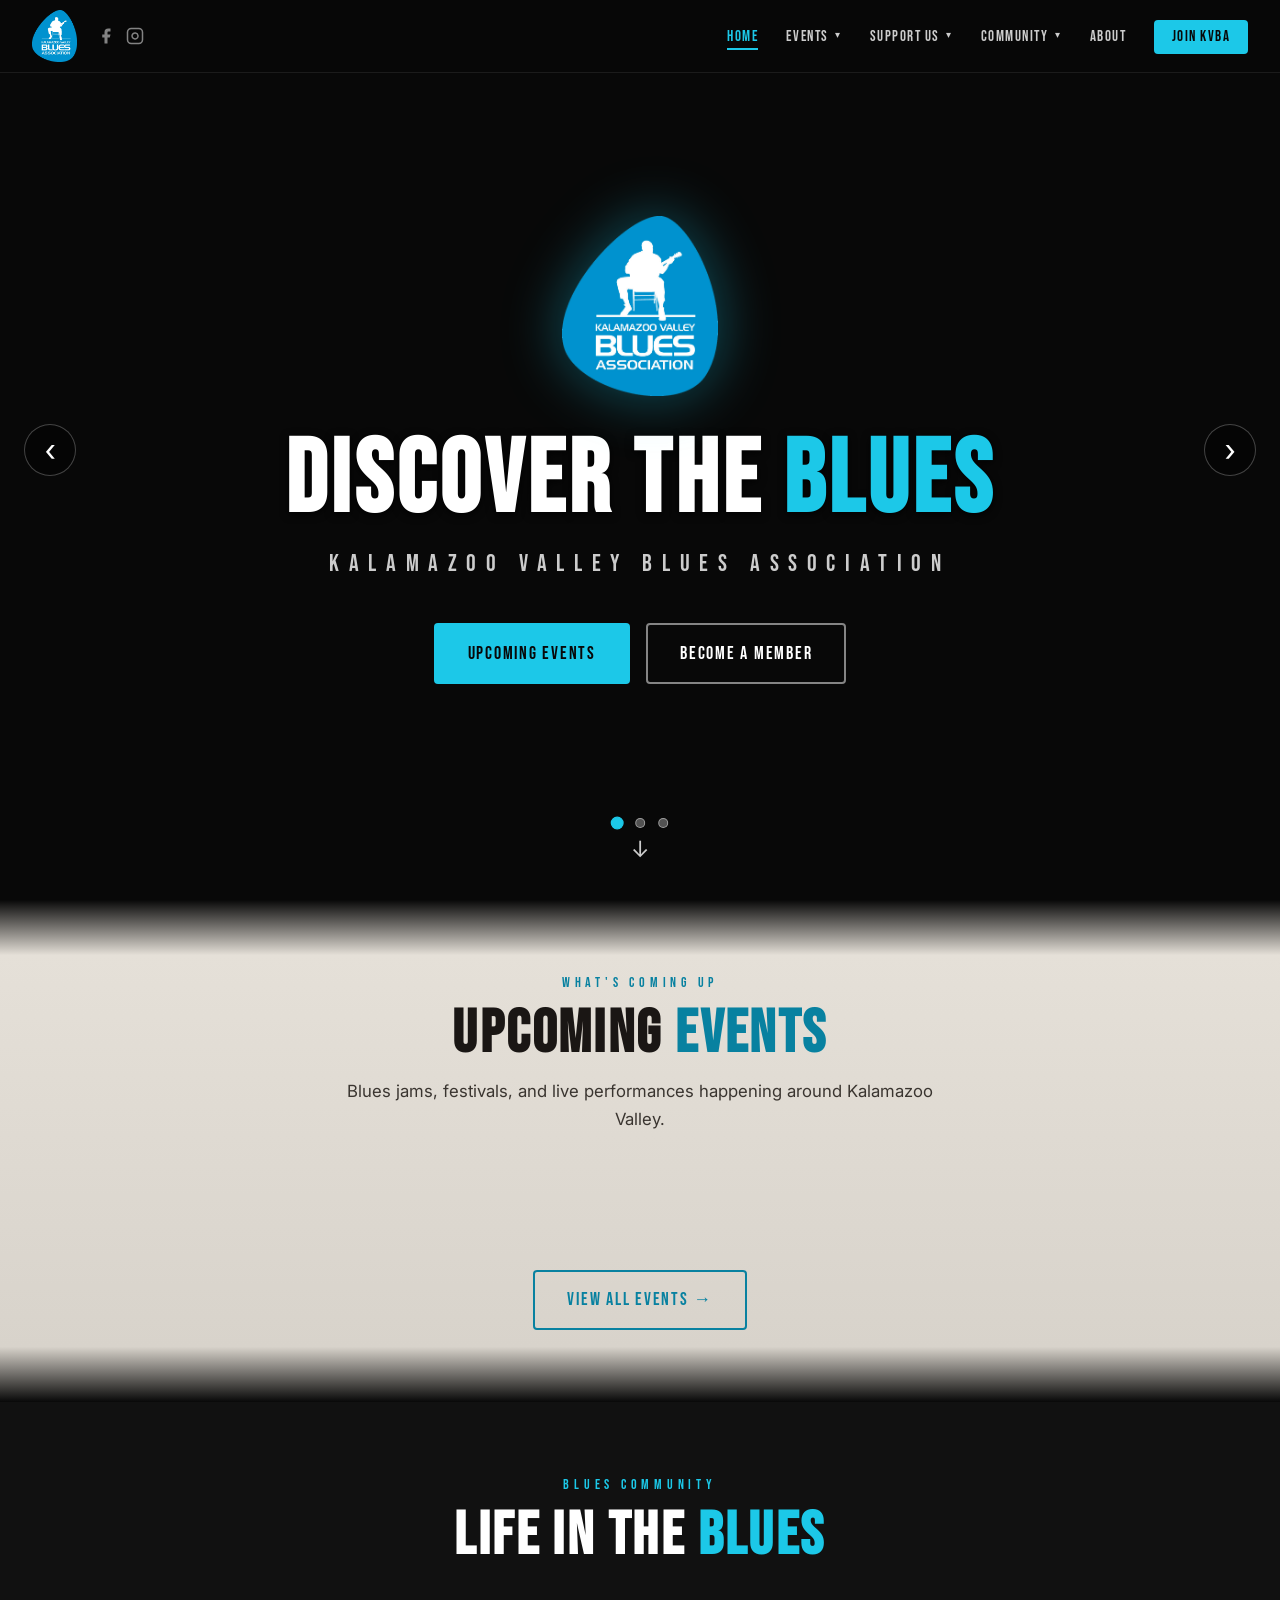
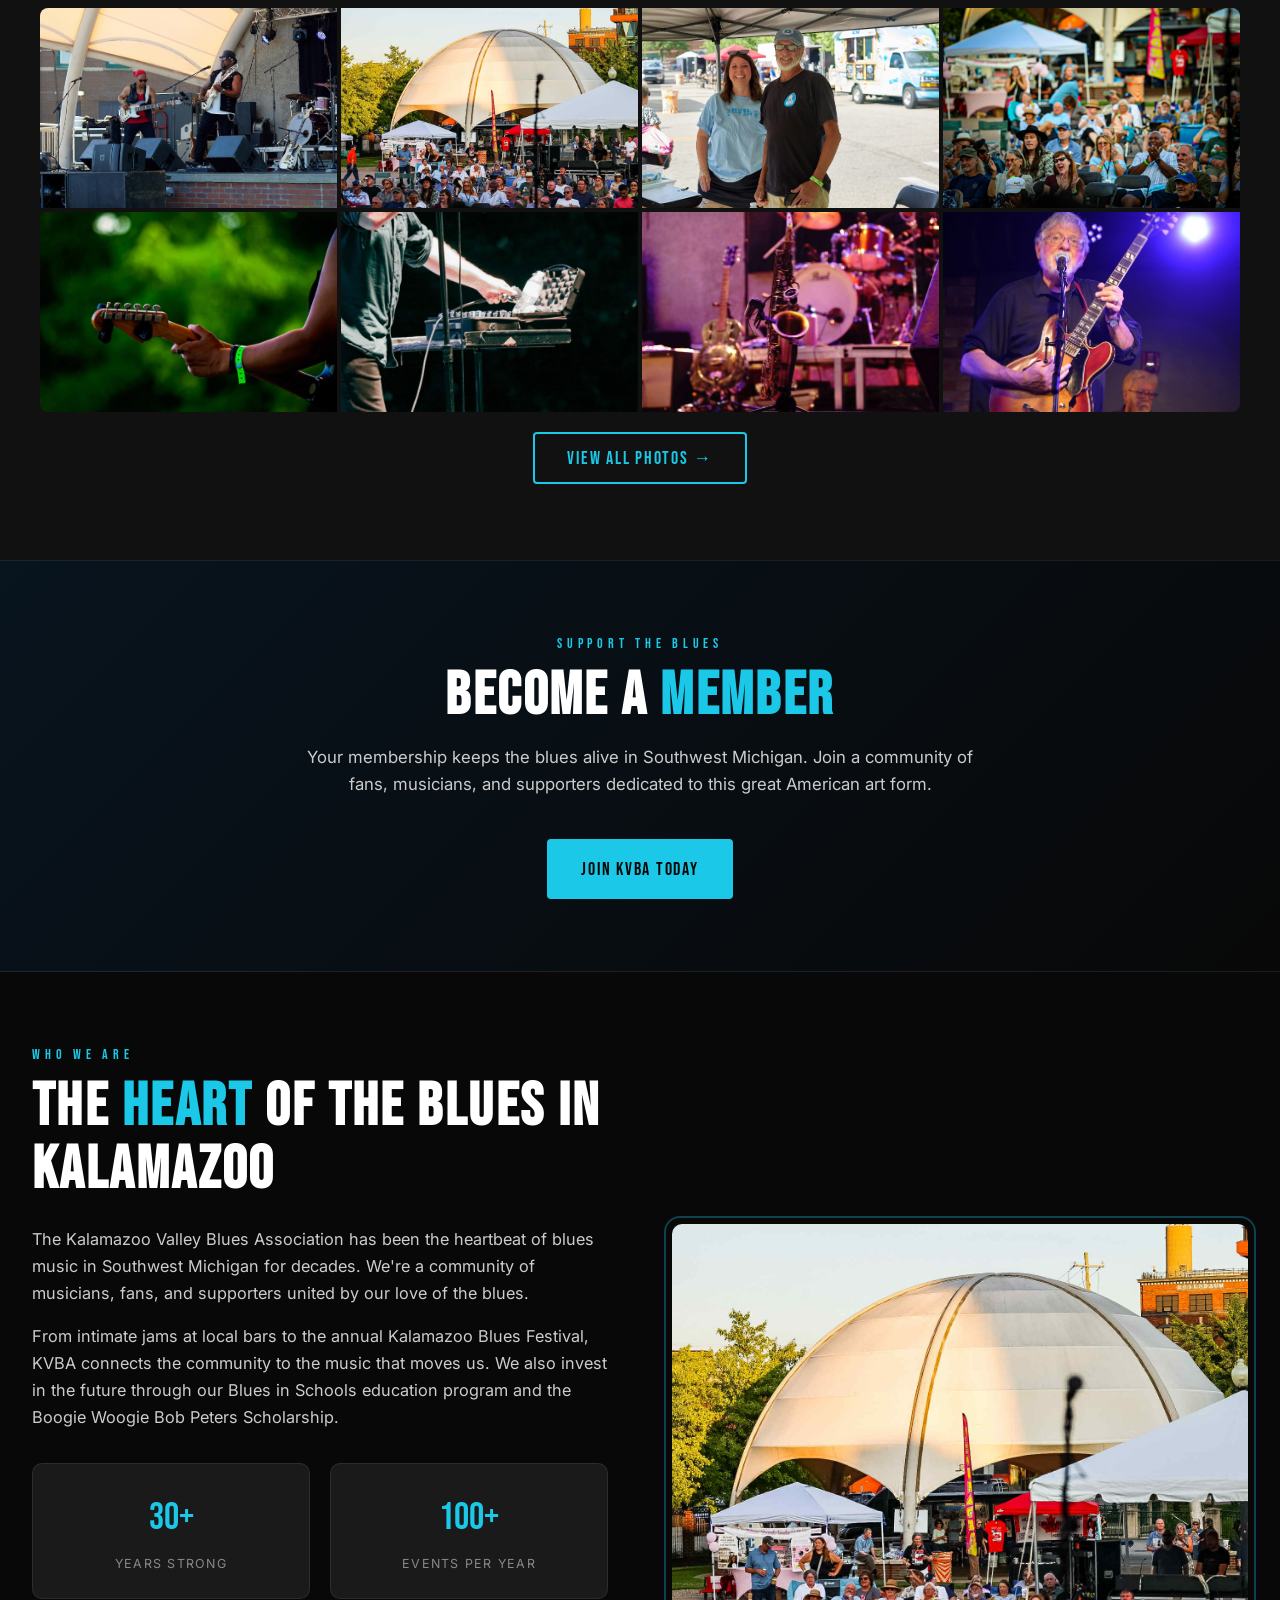
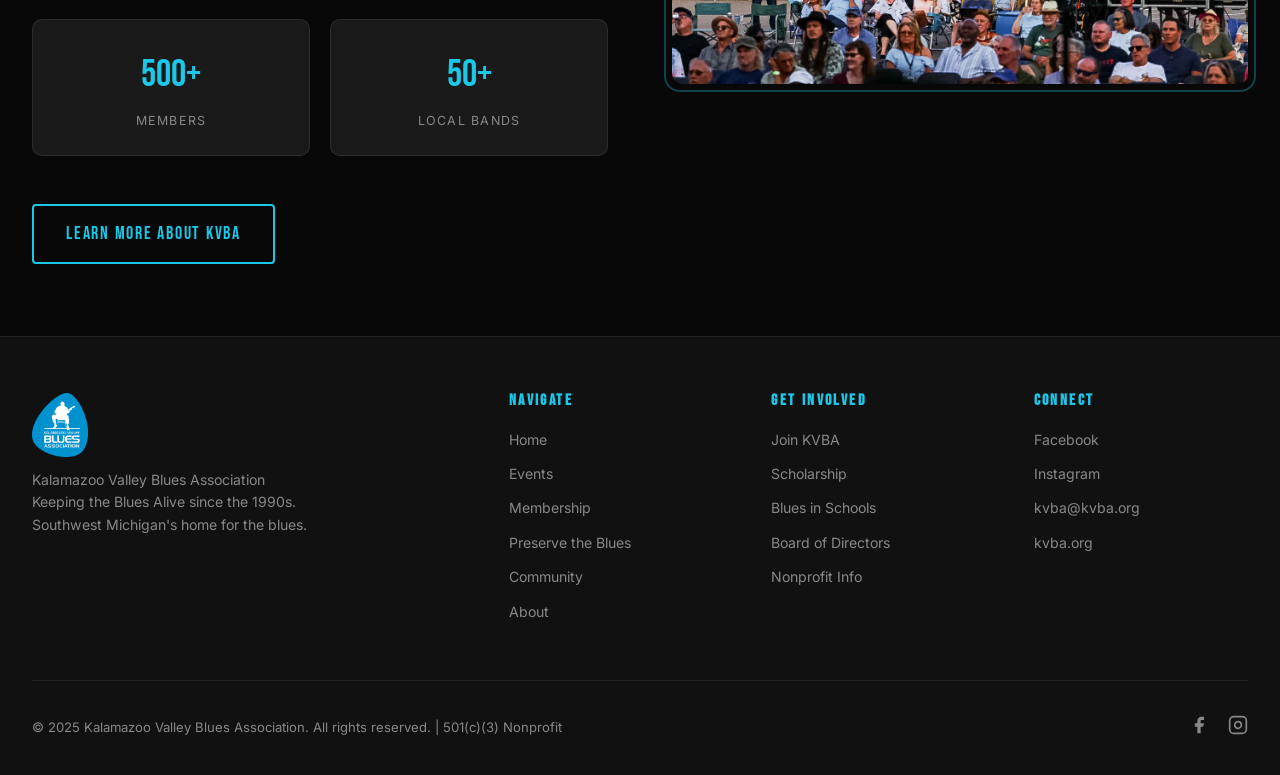
==== index.html @ 48eef1a9 "schoalarship style update" ====
<!DOCTYPE html>
<html lang="en">
<head>
  <meta charset="UTF-8" />
  <meta name="viewport" content="width=device-width, initial-scale=1.0" />
  <title>Kalamazoo Valley Blues Association | Discover the Blues!</title>
  <meta name="description" content="The Kalamazoo Valley Blues Association promotes, preserves, and celebrates blues music in Southwest Michigan. Join us for live events, festivals, and more." />
  <link rel="preconnect" href="https://fonts.googleapis.com" />
  <link rel="preconnect" href="https://fonts.gstatic.com" crossorigin />
  <link href="https://fonts.googleapis.com/css2?family=Bebas+Neue&family=Inter:wght@300;400;500;600;700&display=swap" rel="stylesheet" />
  <link rel="stylesheet" href="assets/css/style.css" />
  <style>
    /* Reveal animation */
    .reveal { opacity: 0; transform: translateY(20px); transition: opacity 0.6s ease, transform 0.6s ease; }
    .reveal.visible { opacity: 1; transform: translateY(0); }

    /* ── Hero slideshow ── */
    .hero-slide {
      position: absolute; inset: 0;
      display: flex; align-items: center; justify-content: center;
      opacity: 0; transition: opacity 1.2s ease; z-index: 0;
      background-size: cover; background-position: center;
    }
    .hero-slide.active { opacity: 1; z-index: 1; }

    /* Slide 1 video fills its slide */
    .hero-slide #heroVideo {
      position: absolute; inset: 0; width: 100%; height: 100%;
      object-fit: cover; object-position: center; z-index: 0; filter: brightness(0.55);
    }

    /* Per-slide overlay (re-declare so it sits above bg images) */
    .hero-slide .hero-overlay {
      position: absolute; inset: 0; z-index: 1;
      background: linear-gradient(to bottom,
        rgba(8,8,8,0.05) 0%, rgba(8,8,8,0.25) 40%, rgba(8,8,8,0.78) 100%);
    }

    /* Small eyebrow label used on slides 2 & 3 */
    .hero-slide-label {
      display: block; font-family: 'Bebas Neue', sans-serif;
      font-size: 0.85rem; letter-spacing: 0.35em;
      color: #1cc8e8; text-transform: uppercase; margin-bottom: 0.75rem;
    }

    /* Dot indicators */
    .hero-dots {
      position: absolute; bottom: 4.5rem; left: 50%; transform: translateX(-50%);
      z-index: 10; display: flex; gap: 0.8rem; align-items: center;
    }
    .hero-dot {
      width: 10px; height: 10px; border-radius: 50%; padding: 0; cursor: pointer;
      background: rgba(255,255,255,0.3); border: 1px solid rgba(255,255,255,0.45);
      transition: background 0.3s ease, transform 0.3s ease;
    }
    .hero-dot.active {
      background: #1cc8e8; border-color: #1cc8e8; transform: scale(1.3);
    }

    /* Hero prev/next arrows */
    .hero-nav {
      position: absolute; top: 50%; transform: translateY(-50%);
      z-index: 10; background: rgba(0,0,0,0.28); border: 1px solid rgba(255,255,255,0.25);
      color: #fff; font-size: 2rem; line-height: 1;
      width: 52px; height: 52px; border-radius: 50%;
      display: flex; align-items: center; justify-content: center;
      cursor: pointer; transition: background 0.25s, border-color 0.25s, transform 0.25s;
      backdrop-filter: blur(4px);
    }
    .hero-nav:hover {
      background: rgba(8,145,178,0.45); border-color: #1cc8e8;
      transform: translateY(-50%) scale(1.08);
    }
    .hero-prev { left: 1.5rem; }
    .hero-next { right: 1.5rem; }
  </style>
</head>
<body>

<!-- ─── NAVBAR ─────────────────────────────────────────────── -->
<nav id="navbar">
  <div class="nav-left">
  <div class="nav-logo">
    <a href="index.html">
      <img src="assets/images/logo-color.png" alt="Kalamazoo Valley Blues Association" class="nav-logo-img" />
    </a>
  </div>
  <div class="nav-social">
    <a href="https://facebook.com/Kzooblues" target="_blank" rel="noopener" aria-label="Facebook">
      <svg width="18" height="18" fill="currentColor" viewBox="0 0 24 24"><path d="M18 2h-3a5 5 0 0 0-5 5v3H7v4h3v8h4v-8h3l1-4h-4V7a1 1 0 0 1 1-1h3z"/></svg>
    </a>
    <a href="https://instagram.com/kzooblues/" target="_blank" rel="noopener" aria-label="Instagram">
      <svg width="18" height="18" fill="none" stroke="currentColor" stroke-width="2" viewBox="0 0 24 24"><rect x="2" y="2" width="20" height="20" rx="5" ry="5"/><path d="M16 11.37A4 4 0 1 1 12.63 8 4 4 0 0 1 16 11.37z"/><line x1="17.5" y1="6.5" x2="17.51" y2="6.5"/></svg>
    </a>
  </div>
</div>
    <ul class="nav-links">
    <li><a href="index.html">Home</a></li>
    <li class="has-dropdown">
      <a href="events.html">Events <span class="nav-arrow">&#9662;</span></a>
      <ul class="dropdown">
        <li><a href="events.html">Upcoming Events</a></li>
        <li><a href="bluesfest.html">Blues Fest 2026</a></li>
        <li><a href="golf.html">Golf Outing</a></li>
      </ul>
    </li>
    <li class="has-dropdown">
      <a href="#">Support Us <span class="nav-arrow">&#9662;</span></a>
      <ul class="dropdown">
        <li><a href="membership.html">Membership</a></li>
        <li><a href="sponsorship.html">Sponsorship</a></li>
      </ul>
    </li>
    <li class="has-dropdown">
      <a href="#">Community <span class="nav-arrow">&#9662;</span></a>
      <ul class="dropdown">
        <li><a href="bands.html">Community Bands</a></li>
        <li><a href="preserve.html">Preserve the Blues</a></li>
        <li><a href="scholarship.html">Scholarship</a></li>
      </ul>
    </li>
    <li><a href="about.html">About</a></li>
    <li><a href="membership.html" class="nav-cta">Join KVBA</a></li>
  </ul>
  <button class="nav-toggle" id="navToggle" aria-label="Toggle menu">☰</button>
</nav>

<!-- ─── HERO ─────────────────────────────────────────────── -->
<section id="hero">

  <!-- ── Slide 1: Main brand ── -->
  <div class="hero-slide active">
    <video autoplay muted loop playsinline id="heroVideo">
      <source src="assets/video/hero.mp4" type="video/mp4" />
    </video>
    <div class="hero-overlay"></div>
    <div class="hero-content">
      <img src="assets/images/logo-color.png" alt="Kalamazoo Valley Blues Association" class="hero-pick-logo" />
      <h1>DISCOVER THE <span class="blue">BLUES</span></h1>
      <p class="hero-subtitle">KALAMAZOO VALLEY BLUES ASSOCIATION</p>
      <div class="hero-ctas">
        <a href="events.html" class="btn btn-primary">Upcoming Events</a>
        <a href="membership.html" class="btn btn-outline">Become a Member</a>
      </div>
    </div>
  </div>

  <!-- ── Slide 2: Golf Outing ── -->
  <div class="hero-slide" style="background-image:url('Images/487296823_1085717473597712_3491643075084441612_n.jpg');">
    <div class="hero-overlay"></div>
    <div class="hero-content">
      <span class="hero-slide-label">Annual Charity Event &nbsp;·&nbsp; June 5, 2026</span>
      <h1>BIRDIES, BOGEYS <span class="blue">&amp; BLUES</span></h1>
      <p class="hero-subtitle">HERITAGE GLEN GOLF CLUB &nbsp;·&nbsp; PAW PAW, MI</p>
      <div class="hero-ctas">
        <a href="golf.html#registration" class="btn btn-primary">Register Now</a>
        <a href="golf.html" class="btn btn-outline">Event Details</a>
      </div>
    </div>
  </div>

  <!-- ── Slide 3: Member Bands ── -->
  <div class="hero-slide" style="background-image:url('assets/images/622866035_1333232205512903_3604724497939376705_n.jpg'); background-position: center top;">
    <div class="hero-overlay"></div>
    <div class="hero-content">
      <span class="hero-slide-label">Southwest Michigan Blues Community</span>
      <h1>THE LOCAL <span class="blue">BLUES</span> SCENE</h1>
      <p class="hero-subtitle">MEET THE KVBA MEMBER BANDS</p>
      <div class="hero-ctas">
        <a href="bands.html" class="btn btn-primary">See Member Bands</a>
        <a href="membership.html" class="btn btn-outline">Join as a Band</a>
      </div>
    </div>
  </div>

  <!-- ── Prev / Next arrows ── -->
  <button class="hero-nav hero-prev" id="heroPrev" aria-label="Previous slide">&#8249;</button>
  <button class="hero-nav hero-next" id="heroNext" aria-label="Next slide">&#8250;</button>

  <!-- ── Dot indicators ── -->
  <div class="hero-dots">
    <button class="hero-dot active" aria-label="Slide 1"></button>
    <button class="hero-dot" aria-label="Slide 2"></button>
    <button class="hero-dot" aria-label="Slide 3"></button>
  </div>

  <div class="hero-scroll" title="Scroll down">↓</div>
</section>

<!-- ─── UPCOMING EVENTS PREVIEW ─────────────────────────────────────────────── -->
<section id="events-preview" class="section-light">
  <div class="container">
    <div class="section-header reveal">
      <span class="section-label">What's Coming Up</span>
      <h2>Upcoming <span class="blue">Events</span></h2>
      <p>Blues jams, festivals, and live performances happening around Kalamazoo Valley.</p>
    </div>
    <!-- Featured events (featured=yes in sheet) -->
    <div class="events-grid reveal" id="homeFeatureGrid"></div>
    <!-- Next 4 upcoming regular events -->
    <div class="events-grid reveal" id="homeUpcomingGrid"></div>
    <div class="events-cta reveal">
      <a href="events.html" class="btn btn-blue-outline">View All Events &rarr;</a>
    </div>
  </div>
</section>

<!-- ─── PHOTO GALLERY ─────────────────────────────────────────────── -->
<section id="gallery">
  <div class="container">
    <div class="section-header reveal">
      <span class="section-label">Blues Community</span>
      <h2>Life in the <span class="blue">Blues</span></h2>
    </div>
  </div>
  <div class="gallery-grid">
    <div class="gallery-item">
      <img src="assets/images/622866035_1333232205512903_3604724497939376705_n.jpg" alt="Live blues performance" loading="lazy" />
      <div class="gallery-overlay"></div>
    </div>
    <div class="gallery-item">
      <img src="assets/images/Messenger_creation_CA2ED29F-C7D2-44B9-A4A9-341E85EB263A.jpeg" alt="Blues festival crowd" loading="lazy" />
      <div class="gallery-overlay"></div>
    </div>
    <div class="gallery-item">
      <img src="assets/images/558158569_1234571758712282_2923290320600374103_n.jpg" alt="KVBA volunteers" loading="lazy" />
      <div class="gallery-overlay"></div>
    </div>
    <div class="gallery-item">
      <img src="assets/images/Messenger_creation_6397FDA3-764A-424F-9161-4D61D6BF4950.jpeg" alt="Blues musician" loading="lazy" />
      <div class="gallery-overlay"></div>
    </div>
    <div class="gallery-item">
      <img src="assets/images/518357501_1176131844556274_4112542686960312458_n.jpg" alt="Blues performance" loading="lazy" />
      <div class="gallery-overlay"></div>
    </div>
    <div class="gallery-item">
      <img src="assets/images/519391449_1176131861222939_837188154339662566_n.jpg" alt="Blues event" loading="lazy" />
      <div class="gallery-overlay"></div>
    </div>
    <div class="gallery-item">
      <img src="assets/images/521945544_1176131881222937_8166789073428146277_n.jpg" alt="Blues community" loading="lazy" />
      <div class="gallery-overlay"></div>
    </div>
    <div class="gallery-item">
      <img src="assets/images/540386653_1210858391083619_7931976593139981460_n.jpg" alt="Blues show" loading="lazy" />
      <div class="gallery-overlay"></div>
    </div>
    <div class="gallery-item">
      <img src="assets/images/558804230_1241107868058671_965261973735089613_n.jpg" alt="Blues musician on stage" loading="lazy" />
      <div class="gallery-overlay"></div>
    </div>
    <div class="gallery-item">
      <img src="assets/images/Messenger_creation_3E051B6E-1FED-45DF-B938-CCC9328BC4F0.jpeg" alt="Blues performance" loading="lazy" />
      <div class="gallery-overlay"></div>
    </div>
    <div class="gallery-item">
      <img src="assets/images/Messenger_creation_4C94798D-7E67-408C-A347-3D10B8976B68.jpeg" alt="Blues artist" loading="lazy" />
      <div class="gallery-overlay"></div>
    </div>
    <div class="gallery-item">
      <img src="assets/images/Messenger_creation_5CD87675-F2B4-4029-9389-1ED178D87CBF.jpeg" alt="Live blues" loading="lazy" />
      <div class="gallery-overlay"></div>
    </div>
  </div>
  <div class="gallery-view-all">
    <button class="btn btn-blue-outline" onclick="openLightbox(0)">View all photos &rarr;</button>
  </div>
  <!-- Lightbox with filmstrip -->
  <div id="lightbox">
    <button class="lb-close" title="Close">✕</button>
    <div class="lb-counter" id="lbCounter"></div>
    <button class="lb-nav lb-prev" title="Previous">&#8249;</button>
    <img id="lightboxImg" src="" alt="Gallery image" />
    <button class="lb-nav lb-next" title="Next">&#8250;</button>
    <div class="lb-filmstrip" id="lbFilmstrip"></div>
  </div>
</section>

<!-- ─── MEMBERSHIP CTA ─────────────────────────────────────────────── -->
<section id="membership-cta">
  <div class="container">
    <div class="membership-cta-inner reveal">
      <span class="section-label">Support the Blues</span>
      <h2>Become a <span class="blue">Member</span></h2>
      <p>Your membership keeps the blues alive in Southwest Michigan. Join a community of fans, musicians, and supporters dedicated to this great American art form.</p>
      <a href="membership.html" class="btn btn-primary">Join KVBA Today</a>
    </div>
  </div>
</section>

<!-- ─── ABOUT TEASER ─────────────────────────────────────────────── -->
<section id="about-teaser">
  <div class="container">
    <div class="about-grid">
      <div class="about-text reveal">
        <span class="section-label">Who We Are</span>
        <h2>The <span class="blue">Heart</span> of the Blues in Kalamazoo</h2>
        <p>The Kalamazoo Valley Blues Association has been the heartbeat of blues music in Southwest Michigan for decades. We're a community of musicians, fans, and supporters united by our love of the blues.</p>
        <p>From intimate jams at local bars to the annual Kalamazoo Blues Festival, KVBA connects the community to the music that moves us. We also invest in the future through our Blues in Schools education program and the Boogie Woogie Bob Peters Scholarship.</p>
        <div class="about-stats">
          <div class="stat"><span class="stat-number">30+</span><span class="stat-label">Years Strong</span></div>
          <div class="stat"><span class="stat-number">100+</span><span class="stat-label">Events per Year</span></div>
          <div class="stat"><span class="stat-number">500+</span><span class="stat-label">Members</span></div>
          <div class="stat"><span class="stat-number">50+</span><span class="stat-label">Local Bands</span></div>
        </div>
        <a href="about.html" class="btn btn-blue-outline mt-3">Learn More About KVBA</a>
      </div>
      <div class="about-img-wrap reveal">
        <img src="assets/images/Messenger_creation_CA2ED29F-C7D2-44B9-A4A9-341E85EB263A.jpeg" alt="Blues festival at Bronson Park" />
      </div>
    </div>
  </div>
</section>

<!-- ─── FOOTER ─────────────────────────────────────────────── -->
<footer>
  <div class="container">
    <div class="footer-grid">
      <div class="footer-brand">
        <img src="assets/images/logo-color.png" alt="KVBA Logo" class="footer-logo-img" />
        <p>Kalamazoo Valley Blues Association<br>Keeping the Blues Alive since the 1990s.<br>Southwest Michigan's home for the blues.</p>
      </div>
      <div class="footer-col">
        <h4>Navigate</h4>
        <ul>
          <li><a href="index.html">Home</a></li>
          <li><a href="events.html">Events</a></li>
          <li><a href="membership.html">Membership</a></li>
          <li><a href="preserve.html">Preserve the Blues</a></li>
          <li><a href="bands.html">Community</a></li>
          <li><a href="about.html">About</a></li>
        </ul>
      </div>
      <div class="footer-col">
        <h4>Get Involved</h4>
        <ul>
          <li><a href="membership.html">Join KVBA</a></li>
          <li><a href="preserve.html#scholarship">Scholarship</a></li>
          <li><a href="preserve.html#schools">Blues in Schools</a></li>
          <li><a href="about.html#board">Board of Directors</a></li>
          <li><a href="about.html#nonprofit">Nonprofit Info</a></li>
        </ul>
      </div>
      <div class="footer-col">
        <h4>Connect</h4>
        <ul>
          <li><a href="https://facebook.com/Kzooblues" target="_blank" rel="noopener">Facebook</a></li>
          <li><a href="https://instagram.com/kzooblues/" target="_blank" rel="noopener">Instagram</a></li>
          <li><a href="mailto:kvba@kvba.org">kvba@kvba.org</a></li>
          <li><a href="https://kvba.org" target="_blank" rel="noopener">kvba.org</a></li>
        </ul>
      </div>
    </div>
    <div class="footer-bottom">
      <p>&copy; 2025 Kalamazoo Valley Blues Association. All rights reserved. | 501(c)(3) Nonprofit</p>
      <div class="social-links">
        <a href="https://facebook.com/Kzooblues" target="_blank" rel="noopener" aria-label="Facebook">
          <svg width="20" height="20" fill="currentColor" viewBox="0 0 24 24"><path d="M18 2h-3a5 5 0 0 0-5 5v3H7v4h3v8h4v-8h3l1-4h-4V7a1 1 0 0 1 1-1h3z"/></svg>
        </a>
        <a href="https://instagram.com/kzooblues/" target="_blank" rel="noopener" aria-label="Instagram">
          <svg width="20" height="20" fill="none" stroke="currentColor" stroke-width="2" viewBox="0 0 24 24"><rect x="2" y="2" width="20" height="20" rx="5" ry="5"/><path d="M16 11.37A4 4 0 1 1 12.63 8 4 4 0 0 1 16 11.37z"/><line x1="17.5" y1="6.5" x2="17.51" y2="6.5"/></svg>
        </a>
      </div>
    </div>
  </div>
</footer>

<!-- ─── POSTER MODAL (generic — used by featured event cards) ─────────────────── -->
<div id="posterModal" style="
  display:none; position:fixed; inset:0; z-index:9999;
  background:rgba(0,0,0,0.92); align-items:center; justify-content:center;
  padding:1.5rem;">
  <button id="posterClose" aria-label="Close poster" style="
    position:absolute; top:1.25rem; right:1.5rem;
    background:none; border:none; color:#fff; font-size:2rem;
    cursor:pointer; line-height:1; z-index:1;">✕</button>
  <img id="posterImg" src="" alt="Event poster"
       style="max-width:90vw; max-height:90vh; object-fit:contain; border-radius:8px;
              box-shadow:0 8px 60px rgba(0,0,0,0.7);" />
</div>

<script src="assets/js/main.js"></script>
<script>
// ── Poster modal ──────────────────────────────────────────────────────────────
const posterModal = document.getElementById('posterModal');
const posterImg   = document.getElementById('posterImg');
const posterClose = document.getElementById('posterClose');

function openPosterModal(src, alt) {
  posterImg.src = src;
  posterImg.alt = alt || 'Event poster';
  posterModal.style.display = 'flex';
  document.body.style.overflow = 'hidden';
}
function closePosterModal() {
  posterModal.style.display = 'none';
  document.body.style.overflow = '';
}
posterClose?.addEventListener('click', closePosterModal);
posterModal?.addEventListener('click', e => { if (e.target === posterModal) closePosterModal(); });
document.addEventListener('keydown', e => { if (e.key === 'Escape') closePosterModal(); });

// ── Home page events from Google Sheet ───────────────────────────────────────
const HOME_CSV = 'https://docs.google.com/spreadsheets/d/e/2PACX-1vQMj2IMbEpP575TLdT7mFkyDUPZGsMGav7PcFES-xiCaYfnHS1BANDyGUspLSXSM3_AWpp3P0mLBHyT/pub?gid=0&single=true&output=csv';

function escH(s) {
  return String(s||'').replace(/&/g,'&amp;').replace(/</g,'&lt;').replace(/>/g,'&gt;').replace(/"/g,'&quot;');
}
function parseCSVLine(line) {
  const r = []; let cur = '', inQ = false;
  for (let i = 0; i < line.length; i++) {
    const c = line[i];
    if (c === '"') { inQ = !inQ; }
    else if (c === ',' && !inQ) { r.push(cur); cur = ''; }
    else { cur += c; }
  }
  r.push(cur);
  return r;
}
function parseSheet(text) {
  const lines = text.split('\n').filter(l => l.trim());
  if (lines.length < 2) return [];
  const hdrs = parseCSVLine(lines[0]).map(h => h.trim().toLowerCase().replace(/"/g,''));
  return lines.slice(1).map(line => {
    const vals = parseCSVLine(line);
    const obj = {};
    hdrs.forEach((h, i) => obj[h] = (vals[i]||'').trim().replace(/^"|"$/g,''));
    return obj;
  }).filter(e => e.date && /^\d{4}-\d{2}-\d{2}$/.test(e.date));
}

function renderFeatured(events) {
  const grid = document.getElementById('homeFeatureGrid');
  if (!events.length) { grid.style.display = 'none'; return; }
  grid.innerHTML = events.map(ev => {
    const badge  = ev.badge || 'FEATURED';
    const imgSrc = ev.image || '';
    const url    = ev.url   || '';
    const isModal = !url && imgSrc;
    const imgHtml = imgSrc
      ? `<div style="min-width:82px;flex-shrink:0;overflow:hidden;align-self:stretch;">
           <img src="${escH(imgSrc)}" alt="${escH(ev.title)}"
                style="width:82px;height:100%;object-fit:cover;object-position:center top;display:block;"/>
         </div>` : '';
    const info = `
      <div class="event-info" style="position:relative;">
        <span style="position:absolute;top:0;right:0;background:var(--blue);color:var(--bg);
                     font-family:var(--heading);font-size:0.58rem;letter-spacing:0.18em;
                     padding:0.18rem 0.55rem;border-radius:0 calc(var(--radius) - 1px) 0 4px;">${escH(badge)}</span>
        <h3>${escH(ev.title)}</h3>
        <div class="event-meta">
          ${ev.time  ? `<span class="time">&#9201; ${escH(ev.time)}</span>` : ''}
          ${ev.venue ? `<span class="venue">&#128205; ${escH(ev.venue)}${ev.city ? ', '+escH(ev.city) : ''}</span>` : ''}
          ${isModal  ? `<span style="font-size:0.8rem;color:var(--blue);margin-top:0.25rem;display:block;">Click to view poster &rarr;</span>` : ''}
        </div>
      </div>`;
    const cardStyle = 'border-color:rgba(28,200,232,0.45);';
    if (isModal) {
      return `<button class="event-card" style="${cardStyle}text-align:left;cursor:pointer;background:none;width:100%;"
                onclick="openPosterModal('${escH(imgSrc)}','${escH(ev.title)} poster')">${imgHtml}${info}</button>`;
    } else if (url) {
      const ext = url.startsWith('http') ? ' target="_blank" rel="noopener"' : '';
      return `<a href="${escH(url)}" class="event-card" style="${cardStyle}text-decoration:none;"${ext}>${imgHtml}${info}</a>`;
    } else {
      return `<div class="event-card" style="${cardStyle}">${imgHtml}${info}</div>`;
    }
  }).join('');
}

function renderUpcoming(events) {
  const grid = document.getElementById('homeUpcomingGrid');
  if (!events.length) { grid.style.display = 'none'; return; }
  grid.style.marginTop = '1.5rem';
  grid.innerHTML = events.map(ev => {
    const d   = new Date(ev.date + 'T12:00:00');
    const loc = [ev.venue, ev.city].filter(Boolean).join(', ');
    return `
      <div class="event-card">
        <div class="event-date">
          <span class="day">${d.getDate()}</span>
          <span class="month">${d.toLocaleDateString('en-US',{month:'short'}).toUpperCase()}</span>
        </div>
        <div class="event-info">
          <h3>${escH(ev.title)}</h3>
          <div class="event-meta">
            ${ev.time ? `<span class="time">&#9201; ${escH(ev.time)}</span>` : ''}
            ${loc     ? `<span class="venue">&#128205; ${escH(loc)}</span>` : ''}
          </div>
        </div>
      </div>`;
  }).join('');
}

async function loadHomeEvents() {
  try {
    const res  = await fetch(HOME_CSV);
    if (!res.ok) throw new Error('unavailable');
    const text = await res.text();
    const today = new Date(); today.setHours(0,0,0,0);
    const all = parseSheet(text)
      .filter(ev => new Date(ev.date + 'T12:00:00') >= today)
      .sort((a,b) => a.date.localeCompare(b.date));
    renderFeatured(all.filter(ev => (ev.featured||'').toLowerCase() === 'yes'));
    renderUpcoming(all.filter(ev => (ev.featured||'').toLowerCase() !== 'yes').slice(0,4));
  } catch(e) {
    console.warn('Home events load failed:', e);
  }
}
loadHomeEvents();
</script>
</body>
</html>
---- assets/css/style.css ----
@import url('https://fonts.googleapis.com/css2?family=Bebas+Neue&family=Inter:wght@300;400;500;600;700&display=swap');

/* ─── VARIABLES ─────────────────────────────────────────────── */
:root {
  --bg:        #080808;
  --bg-2:      #111111;
  --bg-3:      #1a1a1a;
  --border:    rgba(255, 255, 255, 0.08);
  --blue:      #1cc8e8;
  --blue-dark: #0ea5c9;
  --blue-glow: rgba(28, 200, 232, 0.18);
  --white:     #ffffff;
  --light:     #cccccc;
  --gray:      #888888;
  --heading:   'Bebas Neue', sans-serif;
  --body:      'Inter', sans-serif;
  --nav-h:     72px;
  --max-w:     1280px;
  --radius:    10px;
  --ease:      0.3s ease;
}

/* ─── RESET ─────────────────────────────────────────────── */
*, *::before, *::after { box-sizing: border-box; margin: 0; padding: 0; }
html  { scroll-behavior: smooth; overflow-x: hidden; }
body  { background: var(--bg); color: var(--white); font-family: var(--body); line-height: 1.65; overflow-x: hidden; max-width: 100%; }
img   { max-width: 100%; height: auto; display: block; }
a     { color: inherit; text-decoration: none; }
ul    { list-style: none; }
button { cursor: pointer; font-family: var(--body); }

/* ─── TYPOGRAPHY ─────────────────────────────────────────────── */
h1, h2, h3, h4 { font-family: var(--heading); letter-spacing: 0.04em; line-height: 1.05; }
h1 { font-size: clamp(3rem, 8vw, 7rem); }
h2 { font-size: clamp(2rem, 5vw, 3.8rem); }
h3 { font-size: clamp(1.3rem, 3vw, 2rem); }
.blue         { color: var(--blue); }
.section-label {
  display: block; font-family: var(--heading); font-size: 0.85rem;
  letter-spacing: 0.35em; color: var(--blue); text-transform: uppercase; margin-bottom: 0.5rem;
}

/* ─── LAYOUT ─────────────────────────────────────────────── */
.container { max-width: var(--max-w); margin: 0 auto; padding: 0 2rem; }
section    { padding: 4.5rem 0; }
.section-header { text-align: center; margin-bottom: 2.5rem; }
.section-header h2 { margin-bottom: 0.75rem; }
.section-header p  { color: var(--light); font-size: 1.05rem; max-width: 600px; margin: 0 auto; }

/* ─── BUTTONS ─────────────────────────────────────────────── */
.btn {
  display: inline-flex; align-items: center; gap: 0.5rem;
  padding: 0.85rem 2rem; border-radius: 4px;
  font-family: var(--heading); font-size: 1.1rem; letter-spacing: 0.1em;
  transition: var(--ease); border: 2px solid transparent; cursor: pointer;
}
.btn-primary  { background: var(--blue); color: var(--bg); }
.btn-primary:hover  { background: var(--blue-dark); transform: translateY(-2px); box-shadow: 0 8px 28px var(--blue-glow); }
.btn-outline  { background: transparent; color: var(--white); border-color: rgba(255,255,255,0.5); }
.btn-outline:hover  { background: var(--white); color: var(--bg); transform: translateY(-2px); }
.btn-blue-outline { background: transparent; color: var(--blue); border-color: var(--blue); }
.btn-blue-outline:hover { background: var(--blue); color: var(--bg); transform: translateY(-2px); }

/* ─── NAVBAR ─────────────────────────────────────────────── */
#navbar {
  position: fixed; top: 0; left: 0; right: 0; z-index: 1000;
  width: 100%; /* prevents iOS viewport-expansion from pushing it offscreen */
  height: var(--nav-h); display: flex; align-items: center;
  justify-content: space-between; padding: 0 2rem;
  background: rgba(8, 8, 8, 0.97); backdrop-filter: blur(14px);
  box-shadow: 0 1px 0 var(--border);
  transition: background 0.4s ease, box-shadow 0.4s ease;
}
/* nav-left: logo + social icons side by side */
.nav-left { display: flex; align-items: center; gap: 1.25rem; }
.nav-social { display: flex; gap: 0.65rem; align-items: center; }
.nav-social a { color: rgba(255,255,255,0.5); transition: color var(--ease); display: flex; line-height: 0; }
.nav-social a:hover { color: var(--blue); }
.nav-logo a      { display: flex; align-items: center; }
.nav-logo-img    { height: 52px; width: auto; object-fit: contain; display: block; }
.nav-links { display: flex; align-items: center; gap: 1.75rem; }
.nav-links a {
  font-family: var(--heading); font-size: 0.95rem; letter-spacing: 0.1em;
  color: var(--light); transition: color var(--ease); position: relative;
}
.nav-links a::after {
  content: ''; position: absolute; bottom: -4px; left: 0; right: 0;
  height: 2px; background: var(--blue); transform: scaleX(0); transition: transform var(--ease);
}
.nav-links a:hover, .nav-links a.active { color: var(--blue); }
.nav-links a:hover::after, .nav-links a.active::after { transform: scaleX(1); }
.nav-cta {
  background: var(--blue) !important; color: var(--bg) !important;
  padding: 0.45rem 1.1rem !important; border-radius: 4px !important;
}
.nav-cta::after { display: none !important; }
.nav-cta:hover  { background: var(--blue-dark) !important; }
.nav-toggle     { display: none; background: none; border: none; color: var(--white); font-size: 1.6rem; padding: 0.4rem; cursor: pointer; }

/* ─── DROPDOWN MENUS ─────────────────────────────────────── */
.has-dropdown { position: relative; }
.nav-arrow {
  display: inline-block; font-size: 0.65em; margin-left: 0.3em;
  vertical-align: middle; transition: transform 0.22s ease;
  line-height: 1;
}
.has-dropdown:hover .nav-arrow,
.has-dropdown.open   .nav-arrow { transform: rotate(180deg); }

.dropdown {
  list-style: none;
  position: absolute; top: 100%; left: 50%;
  transform: translateX(-50%) translateY(-4px);
  background: rgba(10,10,10,0.98); backdrop-filter: blur(16px);
  border: 1px solid rgba(255,255,255,0.1); border-radius: 8px;
  /* padding-top bridges the gap so the mouse never leaves the hover zone */
  padding: 14px 0 0.45rem; min-width: 200px;
  opacity: 0; pointer-events: none;
  /* delay the hide by 120ms so a slow mouse move doesn't snap it shut */
  transition: opacity 0.2s ease 0.12s, transform 0.2s ease 0.12s;
  box-shadow: 0 10px 36px rgba(0,0,0,0.7);
  z-index: 1100;
}
/* small caret pointer sits inside the padding-top gap */
.dropdown::before {
  content: ''; position: absolute; top: 8px; left: 50%;
  transform: translateX(-50%);
  border-left: 6px solid transparent; border-right: 6px solid transparent;
  border-bottom: 6px solid rgba(255,255,255,0.1);
}
.has-dropdown:hover .dropdown {
  opacity: 1; pointer-events: all;
  transform: translateX(-50%) translateY(0);
  /* show immediately on hover-in, only delay the hide */
  transition: opacity 0.18s ease 0s, transform 0.18s ease 0s;
}
.dropdown li a {
  display: block; padding: 0.55rem 1.3rem;
  font-size: 0.875rem !important; letter-spacing: 0.06em;
  color: rgba(255,255,255,0.72) !important; white-space: nowrap;
  transition: color 0.18s, background 0.18s;
}
.dropdown li a::after { display: none !important; }
.dropdown li a:hover  { color: var(--blue) !important; background: rgba(255,255,255,0.05); }
.dropdown li a.active { color: var(--blue) !important; }
/* parent link is "active" when a child page is current */
.has-dropdown > a.active { color: var(--blue); }
.has-dropdown > a.active::after { transform: scaleX(1); }

@media (max-width: 920px) {
  .nav-links {
    position: fixed; top: var(--nav-h); left: 0; right: 0;
    background: rgba(8,8,8,0.98); backdrop-filter: blur(14px);
    flex-direction: column; padding: 2rem 2rem 3rem; gap: 1.5rem;
    transform: translateY(-110%); opacity: 0; pointer-events: none;
    transition: transform 0.4s ease, opacity 0.4s ease;
    border-bottom: 1px solid var(--border);
  }
  .nav-links.open { transform: translateY(0); opacity: 1; pointer-events: all; }
  .nav-links a    { font-size: 1.6rem; }
  .nav-toggle     { display: block; }

  /* mobile dropdown — accordion style */
  .dropdown {
    position: static; transform: none !important;
    background: rgba(255,255,255,0.05); border: none; border-radius: 0;
    box-shadow: none; backdrop-filter: none;
    padding: 0; margin-top: 0.5rem;
    max-height: 0; overflow: hidden; opacity: 0;
    transition: max-height 0.32s ease, opacity 0.25s ease;
    pointer-events: none;
  }
  .dropdown::before { display: none; }
  .has-dropdown.open .dropdown {
    max-height: 400px; opacity: 1; pointer-events: all;
  }
  .dropdown li a {
    padding: 0.65rem 1rem 0.65rem 2.25rem !important;
    font-size: 1.3rem !important;
  }
  /* tap the parent to open; show arrow as toggle cue */
  .has-dropdown > a {
    display: flex; align-items: center; justify-content: space-between; width: 100%;
  }
}

/* ─── HERO ─────────────────────────────────────────────── */
#hero {
  position: relative; height: 100vh; min-height: 620px;
  display: flex; align-items: center; justify-content: center;
  text-align: center; overflow: hidden; padding: 0;
  background: #080808; /* shows while video loads — no flash of static image */
}
#heroVideo {
  position: absolute; inset: 0; width: 100%; height: 100%;
  object-fit: cover; z-index: 0;
  filter: brightness(0.55);
}
.hero-overlay {
  position: absolute; inset: 0; z-index: 1;
  background: linear-gradient(to bottom,
    rgba(8,8,8,0.05) 0%,
    rgba(8,8,8,0.20) 40%,
    rgba(8,8,8,0.75) 100%);
}
.hero-content { position: relative; z-index: 2; padding: 2rem; }
.hero-pick-logo {
  height: 180px; width: auto; object-fit: contain;
  margin: 0 auto 2rem; display: block;
  filter: drop-shadow(0 0 30px rgba(28,200,232,0.4));
}
.hero-content h1   { text-shadow: 0 2px 8px rgba(0,0,0,0.9); margin-bottom: 0.5rem; }
.hero-subtitle     { font-family: var(--heading); font-size: clamp(1rem, 2.2vw, 1.5rem);
                     letter-spacing: 0.4em; color: var(--light); margin-bottom: 2.5rem; }
.hero-ctas         { display: flex; gap: 1rem; justify-content: center; flex-wrap: wrap; }
.hero-scroll {
  position: absolute; bottom: 2rem; left: 50%; transform: translateX(-50%);
  z-index: 2; color: var(--light); font-size: 1.4rem; animation: bobble 2s infinite;
}
@keyframes bobble {
  0%, 100% { transform: translateX(-50%) translateY(0); }
  50%       { transform: translateX(-50%) translateY(9px); }
}

/* ─── EVENTS PREVIEW ─────────────────────────────────────────────── */
.events-grid { display: grid; grid-template-columns: repeat(auto-fill, minmax(290px, 1fr)); gap: 1.25rem; margin-bottom: 3rem; }
.event-card {
  background: var(--bg-3); border: 1px solid var(--border);
  border-radius: var(--radius); display: flex; overflow: hidden;
  transition: transform var(--ease), box-shadow var(--ease), border-color var(--ease);
}
.event-card:hover { transform: translateY(-4px); box-shadow: 0 14px 36px var(--blue-glow); border-color: rgba(28,200,232,0.35); }
.event-date {
  background: var(--blue); color: var(--bg);
  min-width: 78px; display: flex; flex-direction: column;
  align-items: center; justify-content: center; padding: 1.2rem 1rem; flex-shrink: 0;
}
.event-date .day   { font-family: var(--heading); font-size: 2.4rem; line-height: 1; }
.event-date .month { font-family: var(--heading); font-size: 0.75rem; letter-spacing: 0.2em; }
.event-info        { padding: 1.2rem 1.4rem; flex: 1; }
.event-info h3     { font-family: var(--heading); font-size: 1.2rem; color: var(--white); margin-bottom: 0.5rem; }
.event-meta        { display: flex; flex-direction: column; gap: 0.15rem; }
.event-meta span   { font-size: 0.83rem; color: var(--gray); }
.event-meta .time  { color: var(--light); }
.event-meta .venue { color: var(--blue); }
.events-cta        { text-align: center; }

/* ─── GALLERY ─────────────────────────────────────────────── */
#gallery { background: var(--bg-2); }
.gallery-grid {
  display: grid;
  grid-template-columns: repeat(4, 1fr);
  grid-auto-rows: 200px;
  gap: 4px;
  overflow: hidden;
  max-height: calc(200px * 2 + 4px);
  max-width: 1200px;
  margin: 0 auto;
  border-radius: 8px;
}
.gallery-item     { overflow: hidden; cursor: pointer; position: relative; }
.gallery-item img { width: 100%; height: 100%; object-fit: cover; transition: transform 0.5s ease; }
.gallery-item:hover img { transform: scale(1.07); }
.gallery-overlay  {
  position: absolute; inset: 0;
  background: rgba(0,0,0,0.35);
  opacity: 0; transition: opacity var(--ease);
  display: flex; align-items: center; justify-content: center;
}
.gallery-item:hover .gallery-overlay { opacity: 1; }
.gallery-overlay::after {
  content: '⊕';
  font-size: 2rem; color: #fff;
  text-shadow: 0 2px 8px rgba(0,0,0,0.6);
}
.gallery-view-all {
  text-align: center;
  padding: 1.25rem 0 0.25rem;
}
@media (max-width: 768px) {
  .gallery-grid {
    grid-template-columns: repeat(2, 1fr);
    grid-auto-rows: 160px;
    max-height: calc(160px * 2 + 4px);
    margin: 0 1rem;
  }
}

/* ── Lightbox with filmstrip ── */
#lightbox {
  display: none; position: fixed; inset: 0;
  background: rgba(0,0,0,0.96); z-index: 9999;
  flex-direction: column; align-items: center; justify-content: center;
}
#lightbox.open { display: flex; }
#lightboxImg {
  max-width: 90vw; max-height: 70vh;
  object-fit: contain; border-radius: 8px;
  flex-shrink: 0;
}
.lb-counter {
  position: absolute; top: 1.25rem; left: 50%; transform: translateX(-50%);
  color: rgba(255,255,255,0.55); font-size: 0.82rem; letter-spacing: 0.12em;
  pointer-events: none;
}
.lb-close {
  position: absolute; top: 1.25rem; right: 1.5rem;
  color: var(--white); font-size: 2rem;
  background: none; border: none; line-height: 1; cursor: pointer; z-index: 1;
}
.lb-close:hover { color: var(--blue); }
.lb-nav {
  position: absolute; top: 50%; transform: translateY(-50%);
  color: var(--white); font-size: 2.5rem;
  background: rgba(0,0,0,0.45); border: none;
  padding: 0.75rem 1.1rem; cursor: pointer;
  transition: background var(--ease);
  /* keep nav above filmstrip */
  margin-top: -3rem;
}
.lb-nav:hover { background: rgba(8,145,178,0.5); color: var(--blue); }
.lb-prev { left: 0.75rem; border-radius: 0 6px 6px 0; }
.lb-next { right: 0.75rem; border-radius: 6px 0 0 6px; }
/* Filmstrip */
.lb-filmstrip {
  display: flex; gap: 6px;
  overflow-x: auto;
  padding: 0.9rem 1.5rem;
  max-width: 100vw;
  margin-top: 0.75rem;
  flex-shrink: 0;
  scrollbar-width: thin;
  scrollbar-color: var(--blue) transparent;
}
.lb-filmstrip::-webkit-scrollbar { height: 4px; }
.lb-filmstrip::-webkit-scrollbar-thumb { background: var(--blue); border-radius: 2px; }
.lb-thumb {
  width: 72px; height: 54px; flex-shrink: 0;
  object-fit: cover; border-radius: 4px; cursor: pointer;
  border: 2px solid transparent;
  opacity: 0.55; transition: opacity 0.2s, border-color 0.2s;
}
.lb-thumb:hover { opacity: 0.85; }
.lb-thumb.lb-thumb-active { opacity: 1; border-color: var(--blue); }

/* ─── MEMBERSHIP CTA BAND ─────────────────────────────────────────────── */
#membership-cta {
  background: linear-gradient(135deg, #08141e 0%, var(--bg) 100%);
  border-top: 1px solid var(--border); border-bottom: 1px solid var(--border);
  text-align: center;
}
.membership-cta-inner { max-width: 700px; margin: 0 auto; }
#membership-cta h2 { margin-bottom: 1rem; }
#membership-cta p  { color: var(--light); font-size: 1.05rem; margin-bottom: 2.5rem; }

/* ─── ABOUT TEASER ─────────────────────────────────────────────── */
.about-grid  { display: grid; grid-template-columns: 1fr 1fr; gap: 4rem; align-items: center; }
.about-text h2 { margin-bottom: 1.5rem; }
.about-text p  { color: var(--light); font-size: 1.02rem; margin-bottom: 1rem; }
.about-stats   { display: grid; grid-template-columns: repeat(2, 1fr); gap: 1.25rem; margin-top: 2rem; }
.stat          { background: var(--bg-3); border: 1px solid var(--border); border-radius: var(--radius); padding: 1.4rem; text-align: center; }
.stat-number   { font-family: var(--heading); font-size: 2.4rem; color: var(--blue); display: block; }
.stat-label    { font-size: 0.78rem; color: var(--gray); text-transform: uppercase; letter-spacing: 0.1em; }
.about-img-wrap { position: relative; }
.about-img-wrap img {
  width: 100%; height: 460px; object-fit: cover;
  border-radius: var(--radius); position: relative; z-index: 1;
}
.about-img-wrap::before {
  content: ''; position: absolute; inset: -8px;
  border: 2px solid var(--blue); border-radius: calc(var(--radius) + 6px);
  opacity: 0.3; z-index: 0;
}
@media (max-width: 900px) {
  .about-grid { grid-template-columns: 1fr; gap: 2rem; }
  .about-img-wrap { order: -1; }
  .about-img-wrap img { height: 280px; }
}

/* ─── FOOTER ─────────────────────────────────────────────── */
footer { background: var(--bg-2); border-top: 1px solid var(--border); padding: 3.5rem 0 2rem; }
.footer-grid { display: grid; grid-template-columns: 2fr 1fr 1fr 1fr; gap: 3rem; margin-bottom: 3rem; }
.footer-logo-img { height: 64px; width: auto; object-fit: contain; margin-bottom: 0.75rem; }
.footer-brand p { color: var(--gray); font-size: 0.88rem; margin-top: 0.75rem; max-width: 280px; line-height: 1.6; }
.footer-col h4  { font-family: var(--heading); font-size: 1rem; letter-spacing: 0.15em; color: var(--blue); margin-bottom: 1rem; }
.footer-col li  { margin-bottom: 0.5rem; }
.footer-col a   { color: var(--gray); font-size: 0.88rem; transition: color var(--ease); }
.footer-col a:hover { color: var(--blue); }
.footer-bottom  { border-top: 1px solid var(--border); padding-top: 2rem; display: flex; justify-content: space-between; align-items: center; flex-wrap: wrap; gap: 1rem; }
.footer-bottom p { color: var(--gray); font-size: 0.82rem; }
.social-links   { display: flex; gap: 1.2rem; }
.social-links a { color: var(--gray); font-size: 1.15rem; transition: color var(--ease); }
.social-links a:hover { color: var(--blue); }
@media (max-width: 768px) { .footer-grid { grid-template-columns: 1fr 1fr; } .footer-brand { grid-column: span 2; } }
@media (max-width: 480px) { .footer-grid { grid-template-columns: 1fr; } .footer-brand { grid-column: span 1; } }

/* ─── PAGE HERO ─────────────────────────────────────────────── */
.page-hero {
  padding: calc(var(--nav-h) + 4rem) 0 3.5rem;
  background: linear-gradient(to bottom, var(--bg-2), var(--bg));
  text-align: center;
}
.page-hero h1 { margin-bottom: 0.75rem; }
.page-hero p  { color: var(--light); font-size: 1.05rem; max-width: 580px; margin: 0 auto; }

/* ─── EVENTS PAGE ─────────────────────────────────────────────── */
.events-list    { display: flex; flex-direction: column; gap: 1.25rem; }
.event-card-lg  {
  background: var(--bg-3); border: 1px solid var(--border);
  border-radius: var(--radius); display: flex; overflow: hidden;
  transition: border-color var(--ease), box-shadow var(--ease);
}
.event-card-lg:hover { border-color: rgba(28,200,232,0.45); box-shadow: -4px 0 0 var(--blue); }
.event-card-lg .event-date { min-width: 100px; padding: 2rem 1.5rem; }
.event-card-lg .event-date .day { font-size: 3rem; }
.event-card-lg .event-info { padding: 2rem 2.5rem; }
.event-card-lg .event-info h3 { font-size: 1.7rem; margin-bottom: 0.6rem; }
.event-desc { color: var(--light); font-size: 0.95rem; margin-top: 0.5rem; }
.month-header {
  font-family: var(--heading); font-size: 1.6rem; letter-spacing: 0.2em;
  color: var(--blue); margin: 3rem 0 1.5rem; padding-bottom: 0.5rem;
  border-bottom: 1px solid var(--border);
}

/* ─── MEMBERSHIP PAGE ─────────────────────────────────────────────── */
.membership-grid { display: grid; grid-template-columns: repeat(3, minmax(0, 340px)); justify-content: center; gap: 1.5rem; margin-bottom: 4rem; }
@media (max-width: 860px) { .membership-grid { grid-template-columns: repeat(2, minmax(0, 340px)); } }
@media (max-width: 560px) { .membership-grid { grid-template-columns: 1fr; } }
.membership-card {
  background: var(--bg-3); border: 1px solid var(--border);
  border-radius: var(--radius); padding: 2rem; text-align: center;
  position: relative; transition: transform var(--ease), box-shadow var(--ease);
}
.membership-card:hover { transform: translateY(-5px); box-shadow: 0 14px 36px var(--blue-glow); }
.membership-card.featured {
  border-color: var(--blue);
  background: linear-gradient(160deg, #0b1a28 0%, var(--bg-3) 100%);
}
.membership-card.featured::before {
  content: 'MOST POPULAR'; position: absolute; top: -12px; left: 50%; transform: translateX(-50%);
  background: var(--blue); color: var(--bg); font-family: var(--heading);
  font-size: 0.7rem; letter-spacing: 0.2em; padding: 0.3rem 0.9rem; border-radius: 20px;
}
.membership-card h3 { font-size: 1.5rem; margin-bottom: 0.4rem; }
.membership-price { font-family: var(--heading); font-size: 3.2rem; color: var(--blue); line-height: 1; margin: 1rem 0 0.2rem; }
.membership-price span { font-size: 0.95rem; color: var(--gray); display: block; }
.membership-benefits { margin: 1.5rem 0; text-align: left; }
.membership-benefits li {
  padding: 0.4rem 0; font-size: 0.9rem; color: var(--light);
  display: flex; align-items: flex-start; gap: 0.5rem; border-bottom: 1px solid var(--border);
}
.membership-benefits li:last-child { border-bottom: none; }
.membership-benefits li::before { content: '✓'; color: var(--blue); font-weight: 700; flex-shrink: 0; }
.perks-section { background: var(--bg-2); border-top: 1px solid var(--border); border-bottom: 1px solid var(--border); }
.perks-grid    { display: grid; grid-template-columns: repeat(auto-fill, minmax(220px, 1fr)); gap: 1.5rem; }
.perk-card     { background: var(--bg-3); border: 1px solid var(--border); border-radius: var(--radius); padding: 1.75rem; }
.perk-icon     { font-size: 2rem; margin-bottom: 0.75rem; }
.perk-card h3  { font-size: 1.2rem; margin-bottom: 0.5rem; }
.perk-card p   { color: var(--light); font-size: 0.9rem; }

/* ─── PRESERVE PAGE ─────────────────────────────────────────────── */
.preserve-intro { display: grid; grid-template-columns: 1fr 1fr; gap: 4rem; align-items: center; margin-bottom: 3.5rem; }
.preserve-intro img { width: 100%; height: 400px; object-fit: cover; border-radius: var(--radius); }
.preserve-intro-text h2 { margin-bottom: 1.5rem; }
.preserve-intro-text p { color: var(--light); margin-bottom: 1rem; }
.programs-grid { display: grid; grid-template-columns: repeat(auto-fill, minmax(300px, 1fr)); gap: 1.5rem; }
.program-card  { background: var(--bg-3); border: 1px solid var(--border); border-radius: var(--radius); padding: 2rem; transition: transform var(--ease), border-color var(--ease); }
.program-card:hover { transform: translateY(-3px); border-color: rgba(28,200,232,0.3); }
.program-icon  { font-size: 2.4rem; margin-bottom: 1rem; }
.program-card h3 { font-size: 1.4rem; margin-bottom: 0.75rem; }
.program-card p  { color: var(--light); font-size: 0.93rem; }
@media (max-width: 900px) {
  .preserve-intro { grid-template-columns: 1fr; gap: 2rem; }
  .preserve-intro img { height: 260px; }
}
@media (max-width: 560px) {
  .scholarship-block { padding: 1.75rem; }
}

/* ─── BANDS PAGE ─────────────────────────────────────────────── */
.bands-grid { display: grid; grid-template-columns: repeat(auto-fill, minmax(280px, 1fr)); gap: 1.5rem; }
.band-card  { background: var(--bg-3); border: 1px solid var(--border); border-radius: var(--radius); overflow: hidden; transition: transform var(--ease), box-shadow var(--ease); }
.band-card:hover { transform: translateY(-5px); box-shadow: 0 14px 36px var(--blue-glow); }
.band-img   { height: 200px; overflow: hidden; background: var(--bg-2); }
.band-img img { width: 100%; height: 100%; object-fit: cover; transition: transform 0.5s ease; }
.band-card:hover .band-img img { transform: scale(1.06); }
.band-info   { padding: 1.5rem; }
.band-info h3 { font-size: 1.3rem; margin-bottom: 0.4rem; }
.band-genre  { color: var(--blue); font-size: 0.78rem; font-weight: 600; text-transform: uppercase; letter-spacing: 0.15em; margin-bottom: 0.5rem; display: block; }
.band-info p { color: var(--gray); font-size: 0.88rem; }
.venues-section { background: var(--bg-2); border-top: 1px solid var(--border); }
.venues-grid    { display: grid; grid-template-columns: repeat(auto-fill, minmax(220px, 1fr)); gap: 1.25rem; }
.venue-card     { background: var(--bg-3); border: 1px solid var(--border); border-radius: var(--radius); padding: 1.5rem; transition: border-color var(--ease); }
.venue-card:hover { border-color: rgba(28,200,232,0.4); }
.venue-card h3  { font-size: 1.1rem; margin-bottom: 0.4rem; }
.venue-card p   { color: var(--gray); font-size: 0.85rem; line-height: 1.5; }

/* ─── ABOUT PAGE ─────────────────────────────────────────────── */
.mission-block {
  background: linear-gradient(135deg, #0a1520 0%, var(--bg) 100%);
  border: 1px solid var(--border); border-radius: var(--radius);
  padding: 3rem; text-align: center; margin-bottom: 3.5rem;
}
.mission-quote { font-family: var(--heading); font-size: clamp(1.8rem, 4vw, 3rem); color: var(--blue); margin-bottom: 1rem; }
.mission-block p { color: var(--light); font-size: 1.05rem; max-width: 700px; margin: 0 auto; }
.history-grid { display: grid; grid-template-columns: 1fr 1fr; gap: 4rem; align-items: center; margin-bottom: 3.5rem; }
.history-text h2 { margin-bottom: 1.5rem; }
.history-text p  { color: var(--light); margin-bottom: 1rem; }
.history-img img { width: 100%; height: 400px; object-fit: cover; border-radius: var(--radius); }
.board-grid { display: grid; grid-template-columns: repeat(auto-fill, minmax(190px, 1fr)); gap: 1.25rem; }
.board-card { background: var(--bg-3); border: 1px solid var(--border); border-radius: var(--radius); padding: 1.5rem; text-align: center; }
.board-avatar {
  width: 60px; height: 60px; border-radius: 50%; background: var(--blue-glow);
  border: 2px solid var(--blue); display: flex; align-items: center; justify-content: center;
  margin: 0 auto 1rem; font-family: var(--heading); font-size: 1.4rem; color: var(--blue);
}
.board-card .name { font-family: var(--heading); font-size: 1.15rem; margin-bottom: 0.25rem; }
.board-card .role { color: var(--blue); font-size: 0.78rem; text-transform: uppercase; letter-spacing: 0.1em; }
@media (max-width: 900px) {
  .history-grid { grid-template-columns: 1fr; gap: 2rem; }
  .history-img img { height: 260px; }
}

/* ─── LIGHTBOX ─────────────────────────────────────────────── */
#lightbox { display: none; position: fixed; inset: 0; background: rgba(0,0,0,0.93); z-index: 9999; align-items: center; justify-content: center; }
#lightbox.open { display: flex; }
#lightboxImg { max-width: 90vw; max-height: 88vh; object-fit: contain; border-radius: 8px; }
.lb-close { position: absolute; top: 1.5rem; right: 1.5rem; color: var(--white); font-size: 2rem; background: none; border: none; line-height: 1; }
.lb-close:hover { color: var(--blue); }
.lb-nav { position: absolute; top: 50%; transform: translateY(-50%); color: var(--white); font-size: 2rem; background: rgba(0,0,0,0.45); border: none; padding: 1rem 1.25rem; transition: background var(--ease); }
.lb-nav:hover { background: var(--blue-glow); color: var(--blue); }
.lb-prev { left: 1rem; }
.lb-next { right: 1rem; }

/* ─── LIGHT SECTION VARIANT ─────────────────────────────────────────────── */
/* Override CSS custom properties so all var() references invert automatically */
.section-light {
  --white:     #1a1614;
  --light:     #3a3530;
  --gray:      #6b645e;
  --border:    rgba(0, 0, 0, 0.10);
  --bg:        #ddd8d0;
  --bg-2:      #d0cbc3;
  --bg-3:      #c5c0b8;
  --blue:      #0881a0;
  --blue-dark: #0e7490;
  --blue-glow: rgba(8, 145, 178, 0.10);
  /* Isolated section: fade in from dark at top AND fade out to dark at bottom */
  background:  linear-gradient(180deg, #080808 0%, #e5e0d8 11%, #d8d3cb 89%, #080808 100%);
  color:       var(--white); /* explicit so children inherit dark text */
}
/* Section immediately following another light section: no fade-in at top */
.section-light + .section-light {
  background: linear-gradient(180deg, #e5e0d8 0%, #d8d3cb 89%, #080808 100%);
}
/* Section immediately preceding another light section: no fade-out at bottom */
.section-light:has(+ .section-light) {
  background: linear-gradient(180deg, #080808 0%, #e5e0d8 11%, #d8d3cb 100%);
}
/* Middle section sandwiched between two light sections: no fades at all */
.section-light + .section-light:has(+ .section-light) {
  background: linear-gradient(180deg, #e5e0d8 0%, #d8d3cb 100%);
}
/* Elements with hardcoded dark backgrounds stay readable inside light sections */
.section-light .award-callout,
.section-light .mission-block {
  --white: #ffffff;
  --light: #cccccc;
  --gray:  #888888;
  color: var(--white);
}

/* ─── UTILITIES ─────────────────────────────────────────────── */
.text-center   { text-align: center; }
.mt-2 { margin-top: 2rem; }
.mt-3 { margin-top: 3rem; }
.divider { height: 1px; background: var(--border); margin: 2rem 0; }
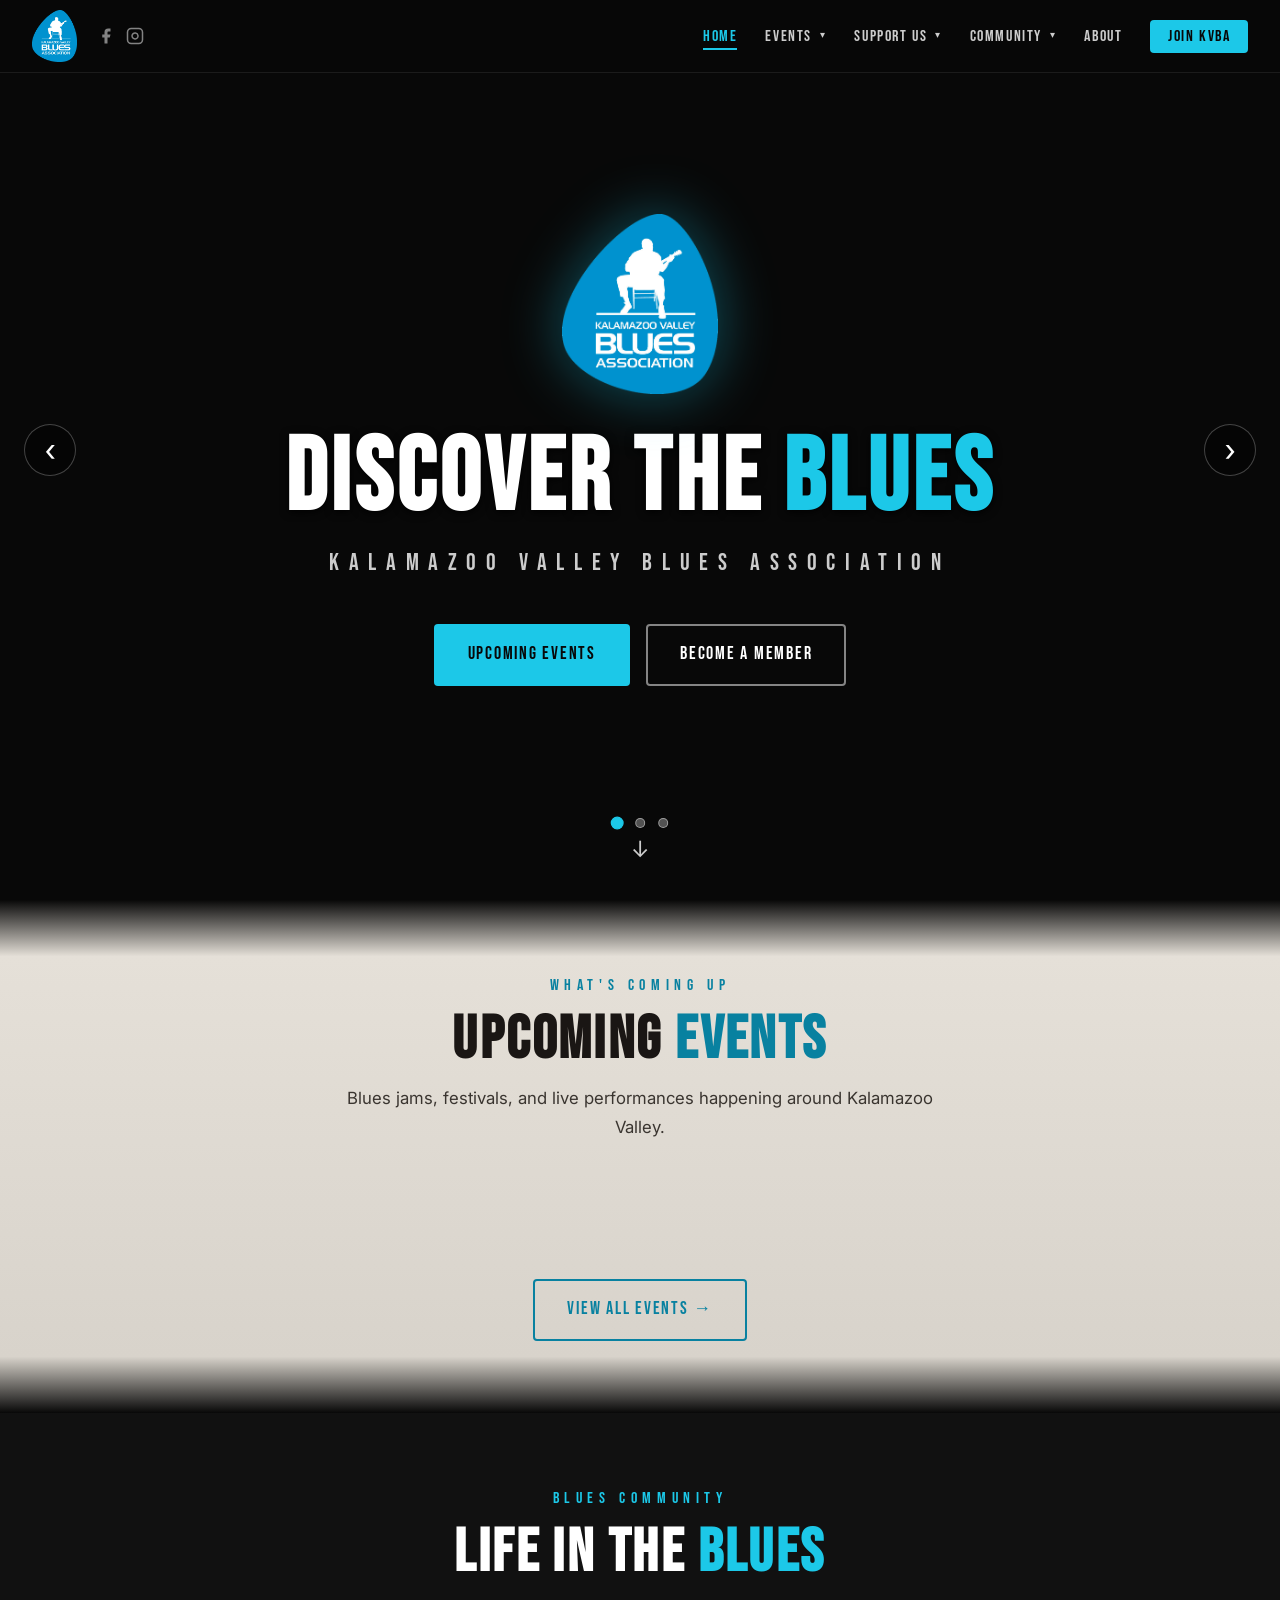
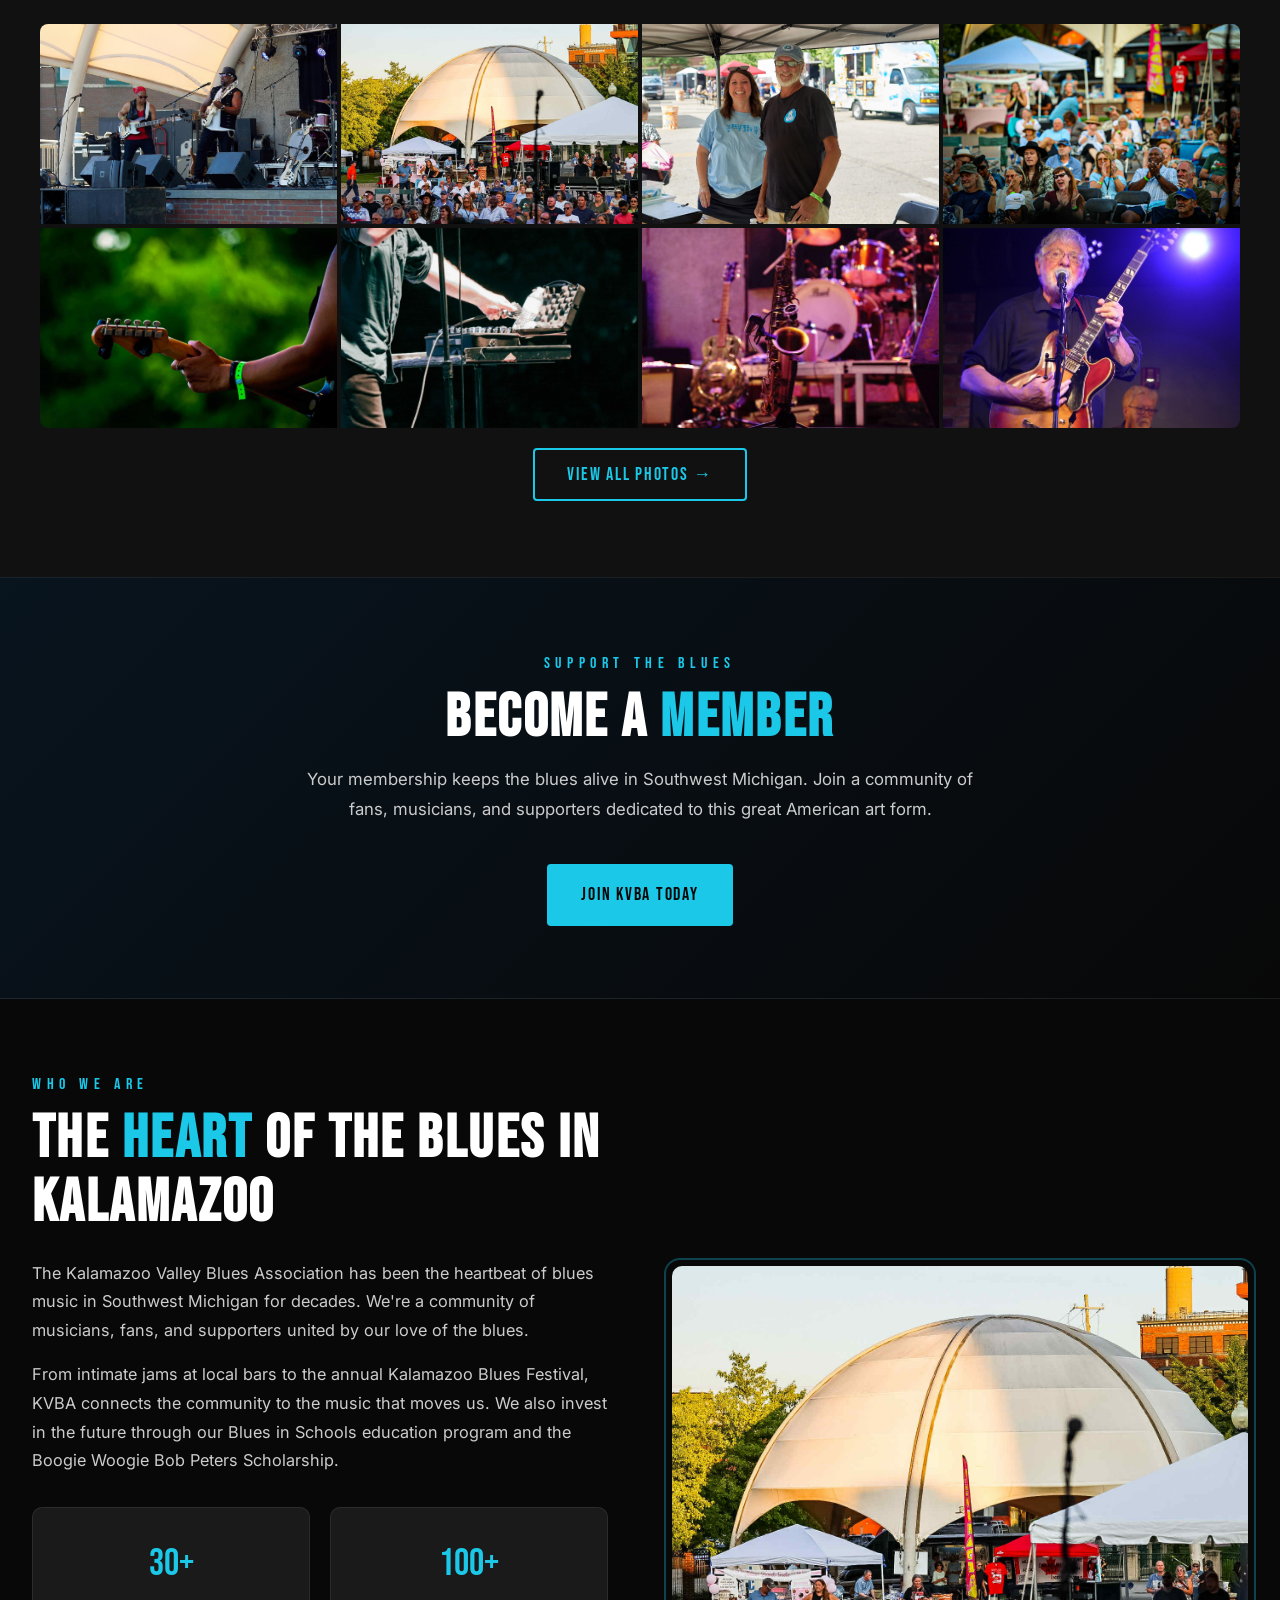
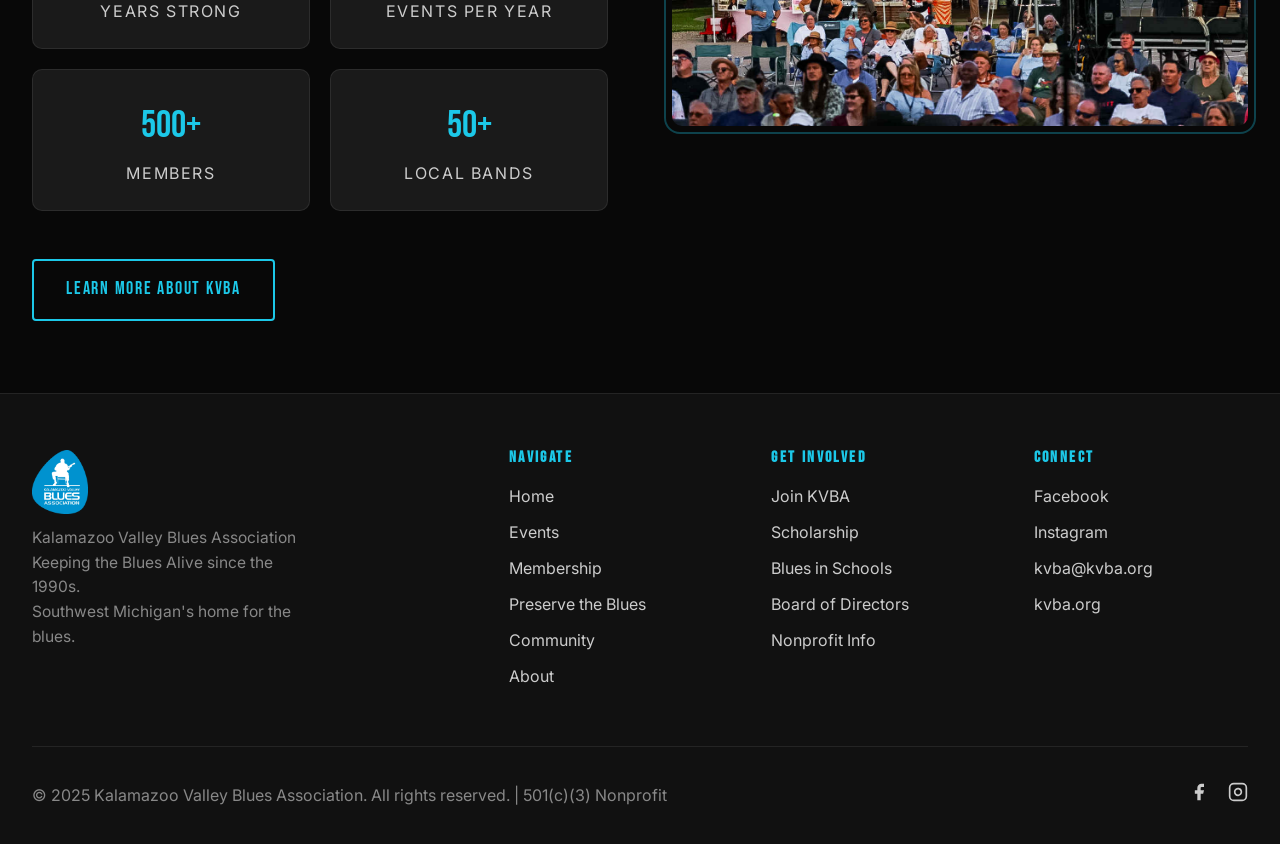
==== commit 6bdec72e: "Accessiblity updates" ====
--- a/index.html
+++ b/index.html
@@ -39,7 +39,7 @@
     /* Small eyebrow label used on slides 2 & 3 */
     .hero-slide-label {
       display: block; font-family: 'Bebas Neue', sans-serif;
-      font-size: 0.85rem; letter-spacing: 0.35em;
+      font-size: 0.97rem; letter-spacing: 0.35em;
       color: #1cc8e8; text-transform: uppercase; margin-bottom: 0.75rem;
     }
 
--- a/assets/css/style.css
+++ b/assets/css/style.css
@@ -23,7 +23,7 @@
 /* ─── RESET ─────────────────────────────────────────────── */
 *, *::before, *::after { box-sizing: border-box; margin: 0; padding: 0; }
 html  { scroll-behavior: smooth; overflow-x: hidden; }
-body  { background: var(--bg); color: var(--white); font-family: var(--body); line-height: 1.65; overflow-x: hidden; max-width: 100%; }
+body  { background: var(--bg); color: var(--white); font-family: var(--body); line-height: 1.75; overflow-x: hidden; max-width: 100%; }
 img   { max-width: 100%; height: auto; display: block; }
 a     { color: inherit; text-decoration: none; }
 ul    { list-style: none; }
@@ -36,7 +36,7 @@
 h3 { font-size: clamp(1.3rem, 3vw, 2rem); }
 .blue         { color: var(--blue); }
 .section-label {
-  display: block; font-family: var(--heading); font-size: 0.85rem;
+  display: block; font-family: var(--heading); font-size: 1rem;
   letter-spacing: 0.35em; color: var(--blue); text-transform: uppercase; margin-bottom: 0.5rem;
 }
 
@@ -80,7 +80,7 @@
 .nav-logo-img    { height: 52px; width: auto; object-fit: contain; display: block; }
 .nav-links { display: flex; align-items: center; gap: 1.75rem; }
 .nav-links a {
-  font-family: var(--heading); font-size: 0.95rem; letter-spacing: 0.1em;
+  font-family: var(--heading); font-size: 1rem; letter-spacing: 0.1em;
   color: var(--light); transition: color var(--ease); position: relative;
 }
 .nav-links a::after {
@@ -136,7 +136,7 @@
 }
 .dropdown li a {
   display: block; padding: 0.55rem 1.3rem;
-  font-size: 0.875rem !important; letter-spacing: 0.06em;
+  font-size: 0.975rem !important; letter-spacing: 0.06em;
   color: rgba(255,255,255,0.72) !important; white-space: nowrap;
   transition: color 0.18s, background 0.18s;
 }
@@ -236,11 +236,11 @@
   align-items: center; justify-content: center; padding: 1.2rem 1rem; flex-shrink: 0;
 }
 .event-date .day   { font-family: var(--heading); font-size: 2.4rem; line-height: 1; }
-.event-date .month { font-family: var(--heading); font-size: 0.75rem; letter-spacing: 0.2em; }
+.event-date .month { font-family: var(--heading); font-size: 1rem; letter-spacing: 0.2em; }
 .event-info        { padding: 1.2rem 1.4rem; flex: 1; }
 .event-info h3     { font-family: var(--heading); font-size: 1.2rem; color: var(--white); margin-bottom: 0.5rem; }
 .event-meta        { display: flex; flex-direction: column; gap: 0.15rem; }
-.event-meta span   { font-size: 0.83rem; color: var(--gray); }
+.event-meta span   { font-size: 1rem; color: var(--light); }
 .event-meta .time  { color: var(--light); }
 .event-meta .venue { color: var(--blue); }
 .events-cta        { text-align: center; }
@@ -300,7 +300,7 @@
 }
 .lb-counter {
   position: absolute; top: 1.25rem; left: 50%; transform: translateX(-50%);
-  color: rgba(255,255,255,0.55); font-size: 0.82rem; letter-spacing: 0.12em;
+  color: rgba(255,255,255,0.55); font-size: 1rem; letter-spacing: 0.12em;
   pointer-events: none;
 }
 .lb-close {
@@ -360,7 +360,7 @@
 .about-stats   { display: grid; grid-template-columns: repeat(2, 1fr); gap: 1.25rem; margin-top: 2rem; }
 .stat          { background: var(--bg-3); border: 1px solid var(--border); border-radius: var(--radius); padding: 1.4rem; text-align: center; }
 .stat-number   { font-family: var(--heading); font-size: 2.4rem; color: var(--blue); display: block; }
-.stat-label    { font-size: 0.78rem; color: var(--gray); text-transform: uppercase; letter-spacing: 0.1em; }
+.stat-label    { font-size: 1rem; color: var(--light); text-transform: uppercase; letter-spacing: 0.1em; }
 .about-img-wrap { position: relative; }
 .about-img-wrap img {
   width: 100%; height: 460px; object-fit: cover;
@@ -381,15 +381,15 @@
 footer { background: var(--bg-2); border-top: 1px solid var(--border); padding: 3.5rem 0 2rem; }
 .footer-grid { display: grid; grid-template-columns: 2fr 1fr 1fr 1fr; gap: 3rem; margin-bottom: 3rem; }
 .footer-logo-img { height: 64px; width: auto; object-fit: contain; margin-bottom: 0.75rem; }
-.footer-brand p { color: var(--gray); font-size: 0.88rem; margin-top: 0.75rem; max-width: 280px; line-height: 1.6; }
+.footer-brand p { color: var(--gray); font-size: 0.975rem; margin-top: 0.75rem; max-width: 280px; line-height: 1.6; }
 .footer-col h4  { font-family: var(--heading); font-size: 1rem; letter-spacing: 0.15em; color: var(--blue); margin-bottom: 1rem; }
 .footer-col li  { margin-bottom: 0.5rem; }
-.footer-col a   { color: var(--gray); font-size: 0.88rem; transition: color var(--ease); }
+.footer-col a   { color: var(--light); font-size: 1rem; transition: color var(--ease); }
 .footer-col a:hover { color: var(--blue); }
 .footer-bottom  { border-top: 1px solid var(--border); padding-top: 2rem; display: flex; justify-content: space-between; align-items: center; flex-wrap: wrap; gap: 1rem; }
-.footer-bottom p { color: var(--gray); font-size: 0.82rem; }
+.footer-bottom p { color: var(--gray); font-size: 1rem; }
 .social-links   { display: flex; gap: 1.2rem; }
-.social-links a { color: var(--gray); font-size: 1.15rem; transition: color var(--ease); }
+.social-links a { color: var(--light); font-size: 1.15rem; transition: color var(--ease); }
 .social-links a:hover { color: var(--blue); }
 @media (max-width: 768px) { .footer-grid { grid-template-columns: 1fr 1fr; } .footer-brand { grid-column: span 2; } }
 @media (max-width: 480px) { .footer-grid { grid-template-columns: 1fr; } .footer-brand { grid-column: span 1; } }
@@ -415,7 +415,7 @@
 .event-card-lg .event-date .day { font-size: 3rem; }
 .event-card-lg .event-info { padding: 2rem 2.5rem; }
 .event-card-lg .event-info h3 { font-size: 1.7rem; margin-bottom: 0.6rem; }
-.event-desc { color: var(--light); font-size: 0.95rem; margin-top: 0.5rem; }
+.event-desc { color: var(--light); font-size: 1rem; margin-top: 0.5rem; }
 .month-header {
   font-family: var(--heading); font-size: 1.6rem; letter-spacing: 0.2em;
   color: var(--blue); margin: 3rem 0 1.5rem; padding-bottom: 0.5rem;
@@ -443,10 +443,10 @@
 }
 .membership-card h3 { font-size: 1.5rem; margin-bottom: 0.4rem; }
 .membership-price { font-family: var(--heading); font-size: 3.2rem; color: var(--blue); line-height: 1; margin: 1rem 0 0.2rem; }
-.membership-price span { font-size: 0.95rem; color: var(--gray); display: block; }
+.membership-price span { font-size: 1rem; color: var(--gray); display: block; }
 .membership-benefits { margin: 1.5rem 0; text-align: left; }
 .membership-benefits li {
-  padding: 0.4rem 0; font-size: 0.9rem; color: var(--light);
+  padding: 0.4rem 0; font-size: 1rem; color: var(--light);
   display: flex; align-items: flex-start; gap: 0.5rem; border-bottom: 1px solid var(--border);
 }
 .membership-benefits li:last-child { border-bottom: none; }
@@ -456,7 +456,7 @@
 .perk-card     { background: var(--bg-3); border: 1px solid var(--border); border-radius: var(--radius); padding: 1.75rem; }
 .perk-icon     { font-size: 2rem; margin-bottom: 0.75rem; }
 .perk-card h3  { font-size: 1.2rem; margin-bottom: 0.5rem; }
-.perk-card p   { color: var(--light); font-size: 0.9rem; }
+.perk-card p   { color: var(--light); font-size: 1rem; }
 
 /* ─── PRESERVE PAGE ─────────────────────────────────────────────── */
 .preserve-intro { display: grid; grid-template-columns: 1fr 1fr; gap: 4rem; align-items: center; margin-bottom: 3.5rem; }
@@ -468,7 +468,7 @@
 .program-card:hover { transform: translateY(-3px); border-color: rgba(28,200,232,0.3); }
 .program-icon  { font-size: 2.4rem; margin-bottom: 1rem; }
 .program-card h3 { font-size: 1.4rem; margin-bottom: 0.75rem; }
-.program-card p  { color: var(--light); font-size: 0.93rem; }
+.program-card p  { color: var(--light); font-size: 1rem; }
 @media (max-width: 900px) {
   .preserve-intro { grid-template-columns: 1fr; gap: 2rem; }
   .preserve-intro img { height: 260px; }
@@ -486,14 +486,14 @@
 .band-card:hover .band-img img { transform: scale(1.06); }
 .band-info   { padding: 1.5rem; }
 .band-info h3 { font-size: 1.3rem; margin-bottom: 0.4rem; }
-.band-genre  { color: var(--blue); font-size: 0.78rem; font-weight: 600; text-transform: uppercase; letter-spacing: 0.15em; margin-bottom: 0.5rem; display: block; }
-.band-info p { color: var(--gray); font-size: 0.88rem; }
+.band-genre  { color: var(--blue); font-size: 1rem; font-weight: 600; text-transform: uppercase; letter-spacing: 0.15em; margin-bottom: 0.5rem; display: block; }
+.band-info p { color: var(--light); font-size: 1rem; }
 .venues-section { background: var(--bg-2); border-top: 1px solid var(--border); }
 .venues-grid    { display: grid; grid-template-columns: repeat(auto-fill, minmax(220px, 1fr)); gap: 1.25rem; }
 .venue-card     { background: var(--bg-3); border: 1px solid var(--border); border-radius: var(--radius); padding: 1.5rem; transition: border-color var(--ease); }
 .venue-card:hover { border-color: rgba(28,200,232,0.4); }
 .venue-card h3  { font-size: 1.1rem; margin-bottom: 0.4rem; }
-.venue-card p   { color: var(--gray); font-size: 0.85rem; line-height: 1.5; }
+.venue-card p   { color: var(--light); font-size: 1rem; line-height: 1.5; }
 
 /* ─── ABOUT PAGE ─────────────────────────────────────────────── */
 .mission-block {
@@ -515,7 +515,7 @@
   margin: 0 auto 1rem; font-family: var(--heading); font-size: 1.4rem; color: var(--blue);
 }
 .board-card .name { font-family: var(--heading); font-size: 1.15rem; margin-bottom: 0.25rem; }
-.board-card .role { color: var(--blue); font-size: 0.78rem; text-transform: uppercase; letter-spacing: 0.1em; }
+.board-card .role { color: var(--blue); font-size: 1rem; text-transform: uppercase; letter-spacing: 0.1em; }
 @media (max-width: 900px) {
   .history-grid { grid-template-columns: 1fr; gap: 2rem; }
   .history-img img { height: 260px; }
@@ -537,7 +537,7 @@
 .section-light {
   --white:     #1a1614;
   --light:     #3a3530;
-  --gray:      #6b645e;
+  --gray:      #4a4540;
   --border:    rgba(0, 0, 0, 0.10);
   --bg:        #ddd8d0;
   --bg-2:      #d0cbc3;
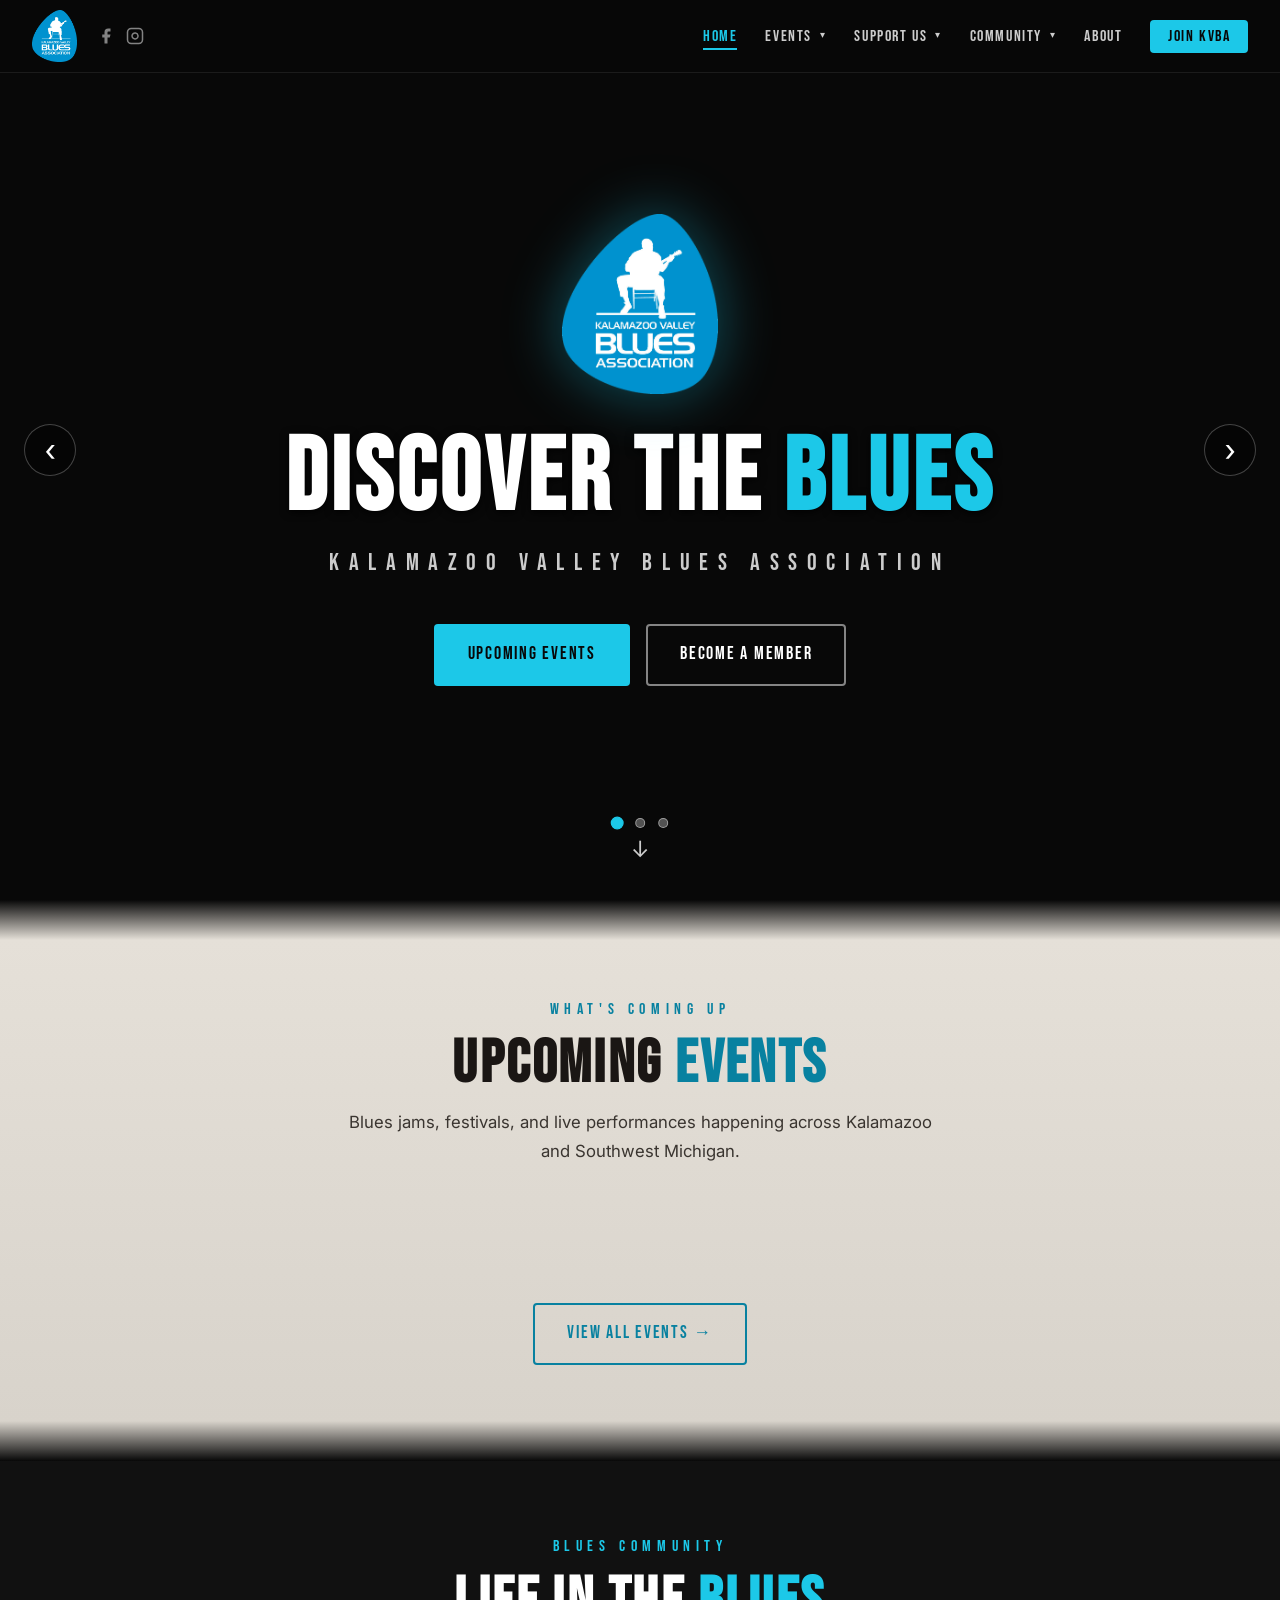
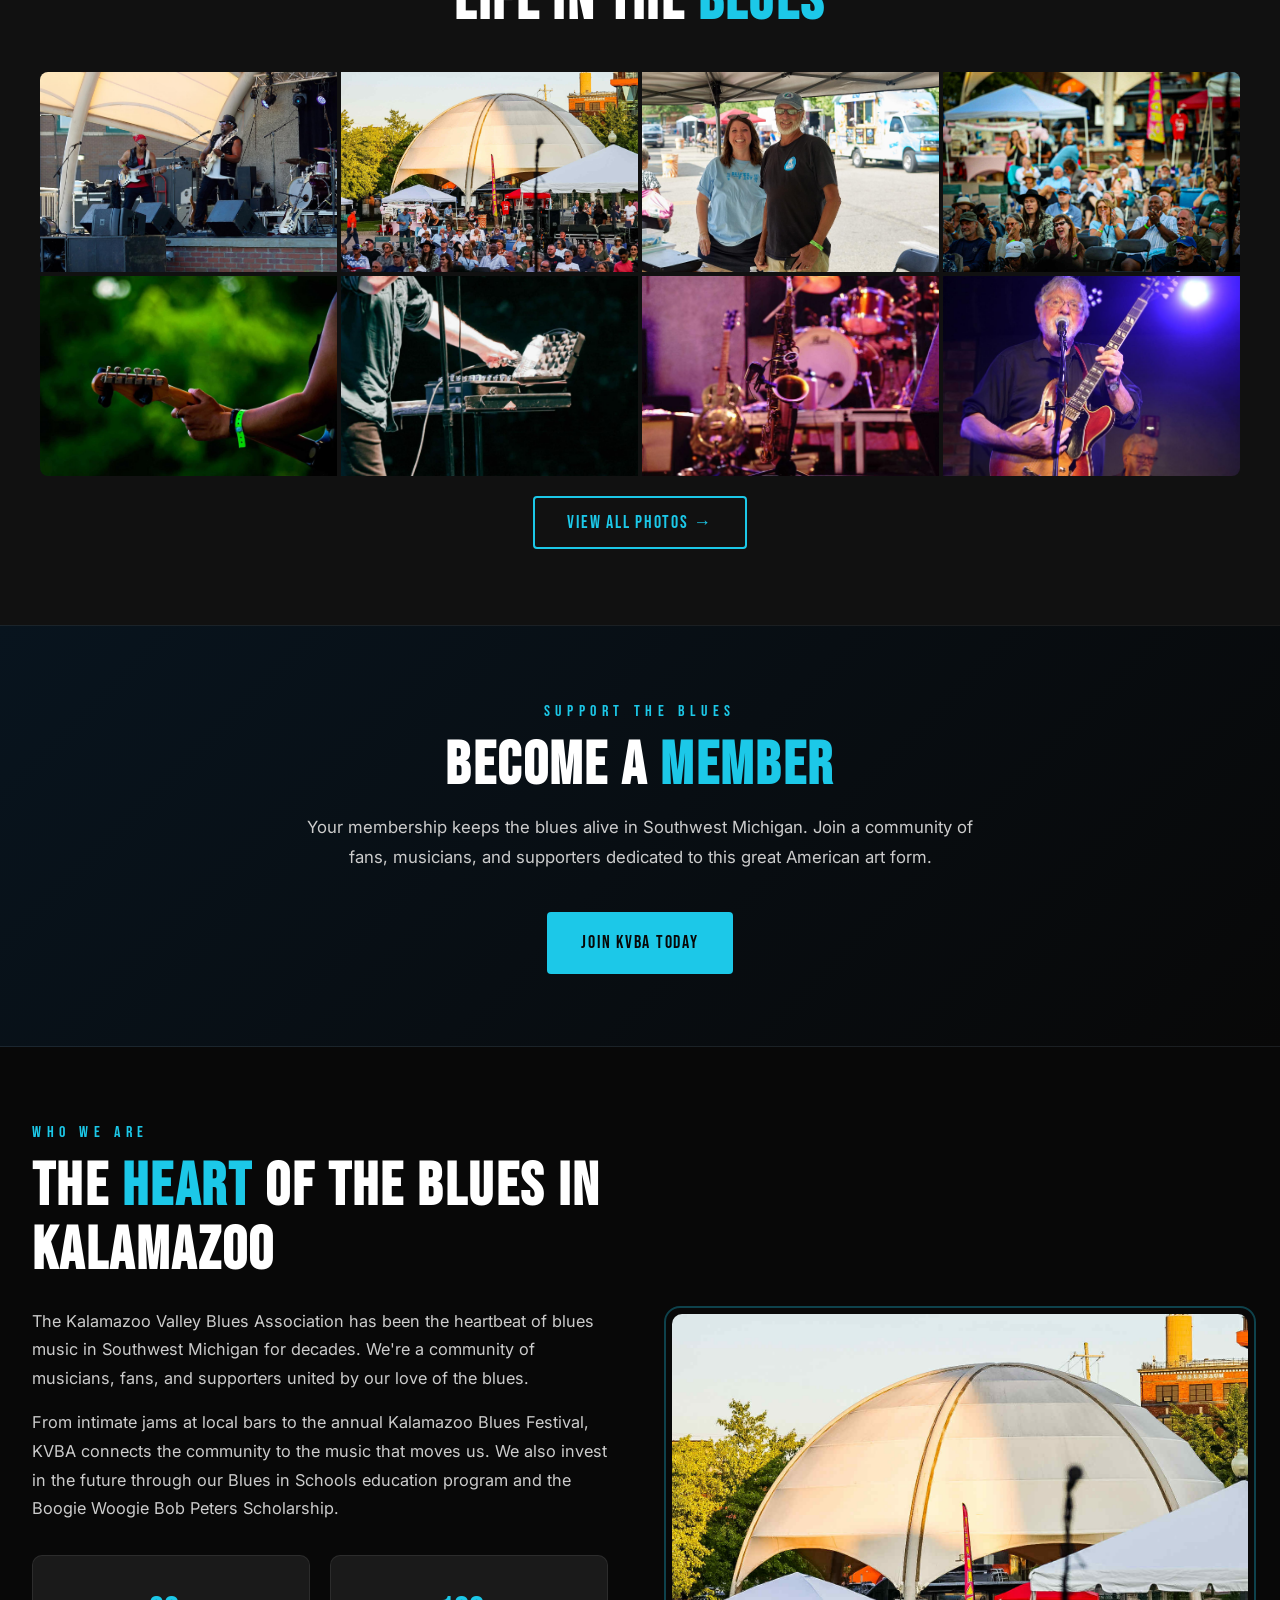
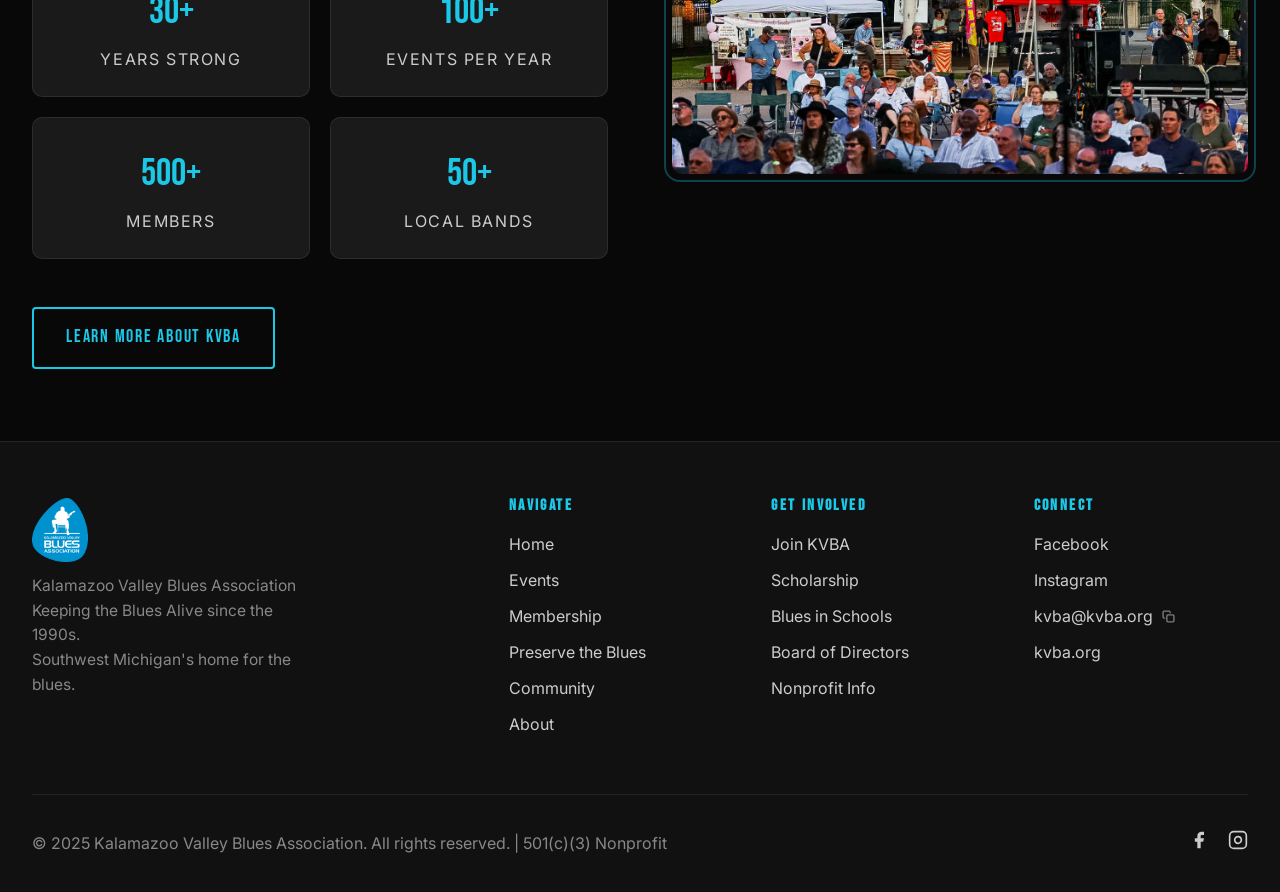
==== commit c1564436: "SEO improvements — meta descriptions, location keywords, sitemap, robots.txt" ====
--- a/index.html
+++ b/index.html
@@ -3,8 +3,8 @@
 <head>
   <meta charset="UTF-8" />
   <meta name="viewport" content="width=device-width, initial-scale=1.0" />
-  <title>Kalamazoo Valley Blues Association | Discover the Blues!</title>
-  <meta name="description" content="The Kalamazoo Valley Blues Association promotes, preserves, and celebrates blues music in Southwest Michigan. Join us for live events, festivals, and more." />
+  <title>Kalamazoo Valley Blues Association | Blues Music in Southwest Michigan</title>
+  <meta name="description" content="The Kalamazoo Valley Blues Association promotes, preserves, and celebrates blues music in Southwest Michigan. Based in Kalamazoo, MI — join us for live blues events, festivals, and more." />
   <link rel="preconnect" href="https://fonts.googleapis.com" />
   <link rel="preconnect" href="https://fonts.gstatic.com" crossorigin />
   <link href="https://fonts.googleapis.com/css2?family=Bebas+Neue&family=Inter:wght@300;400;500;600;700&display=swap" rel="stylesheet" />
@@ -74,6 +74,14 @@
     .hero-prev { left: 1.5rem; }
     .hero-next { right: 1.5rem; }
   </style>
+  <!-- Google tag (gtag.js) -->
+  <script async src="https://www.googletagmanager.com/gtag/js?id=G-MRCHQHKWJD"></script>
+  <script>
+    window.dataLayer = window.dataLayer || [];
+    function gtag(){dataLayer.push(arguments);}
+    gtag('js', new Date());
+    gtag('config', 'G-MRCHQHKWJD');
+  </script>
 </head>
 <body>
 
@@ -163,12 +171,12 @@
   <div class="hero-slide" style="background-image:url('assets/images/622866035_1333232205512903_3604724497939376705_n.jpg'); background-position: center top;">
     <div class="hero-overlay"></div>
     <div class="hero-content">
-      <span class="hero-slide-label">Southwest Michigan Blues Community</span>
-      <h1>THE LOCAL <span class="blue">BLUES</span> SCENE</h1>
-      <p class="hero-subtitle">MEET THE KVBA MEMBER BANDS</p>
+      <span class="hero-slide-label">July 10 &amp; 11, 2026 &nbsp;·&nbsp; Old Dog Tavern, Kalamazoo</span>
+      <h1>BLUES FEST <span class="blue">2026</span></h1>
+      <p class="hero-subtitle">LINEUP ANNOUNCEMENT COMING SOON</p>
       <div class="hero-ctas">
-        <a href="bands.html" class="btn btn-primary">See Member Bands</a>
-        <a href="membership.html" class="btn btn-outline">Join as a Band</a>
+        <a href="bluesfest.html" class="btn btn-primary">Save the Date</a>
+        <a href="sponsorship.html" class="btn btn-outline">Become a Sponsor</a>
       </div>
     </div>
   </div>
@@ -193,7 +201,7 @@
     <div class="section-header reveal">
       <span class="section-label">What's Coming Up</span>
       <h2>Upcoming <span class="blue">Events</span></h2>
-      <p>Blues jams, festivals, and live performances happening around Kalamazoo Valley.</p>
+      <p>Blues jams, festivals, and live performances happening across Kalamazoo and Southwest Michigan.</p>
     </div>
     <!-- Featured events (featured=yes in sheet) -->
     <div class="events-grid reveal" id="homeFeatureGrid"></div>
--- a/assets/css/style.css
+++ b/assets/css/style.css
@@ -545,21 +545,42 @@
   --blue:      #0881a0;
   --blue-dark: #0e7490;
   --blue-glow: rgba(8, 145, 178, 0.10);
-  /* Isolated section: fade in from dark at top AND fade out to dark at bottom */
-  background:  linear-gradient(180deg, #080808 0%, #e5e0d8 11%, #d8d3cb 89%, #080808 100%);
+  /*
+   * Pixel-based stops keep the fade zone a fixed 40 px regardless of section
+   * height, so no text ever lands in the transition band.
+   * 6 rem (96 px) top/bottom padding gives a 56 px safety buffer above content.
+   */
+  background:  linear-gradient(180deg,
+    #080808 0,
+    #e5e0d8 40px,
+    #d8d3cb calc(100% - 40px),
+    #080808 100%
+  );
+  padding: 6rem 0;
   color:       var(--white); /* explicit so children inherit dark text */
 }
 /* Section immediately following another light section: no fade-in at top */
 .section-light + .section-light {
-  background: linear-gradient(180deg, #e5e0d8 0%, #d8d3cb 89%, #080808 100%);
+  background: linear-gradient(180deg,
+    #e5e0d8 0,
+    #d8d3cb calc(100% - 40px),
+    #080808 100%
+  );
+  padding-top: 4.5rem; /* no top fade — reset to default */
 }
 /* Section immediately preceding another light section: no fade-out at bottom */
 .section-light:has(+ .section-light) {
-  background: linear-gradient(180deg, #080808 0%, #e5e0d8 11%, #d8d3cb 100%);
+  background: linear-gradient(180deg,
+    #080808 0,
+    #e5e0d8 40px,
+    #d8d3cb 100%
+  );
+  padding-bottom: 4.5rem; /* no bottom fade — reset to default */
 }
 /* Middle section sandwiched between two light sections: no fades at all */
 .section-light + .section-light:has(+ .section-light) {
-  background: linear-gradient(180deg, #e5e0d8 0%, #d8d3cb 100%);
+  background: linear-gradient(180deg, #e5e0d8 0, #d8d3cb 100%);
+  padding: 4.5rem 0; /* no fades at all — reset both */
 }
 /* Elements with hardcoded dark backgrounds stay readable inside light sections */
 .section-light .award-callout,
@@ -570,6 +591,61 @@
   color: var(--white);
 }
 
+/* ─── MAILTO COPY HELPER ─────────────────────────────────────────────── */
+/* Wraps inline mailto links so the address + copy button sit inline     */
+.mailto-wrap {
+  display: inline-flex;
+  align-items: center;
+  gap: 0.3em;
+  flex-wrap: wrap;
+}
+/* Small italic hint showing the email address when the link label isn't one */
+.mailto-hint {
+  font-size: 0.88em;
+  font-style: italic;
+  opacity: 0.7;
+}
+/* Tiny clipboard icon button */
+.mailto-copy {
+  display: inline-flex;
+  align-items: center;
+  justify-content: center;
+  background: none;
+  border: 1px solid transparent;
+  border-radius: 3px;
+  padding: 2px 4px;
+  color: inherit;
+  opacity: 0.45;
+  cursor: pointer;
+  transition: opacity 0.2s, border-color 0.2s, color 0.2s;
+  vertical-align: middle;
+  line-height: 0;
+  font-family: var(--body);
+}
+.mailto-copy:hover          { opacity: 1; border-color: currentColor; }
+.mailto-copy.copied         { color: #22c55e; opacity: 1; border-color: #22c55e; }
+/* "or email: …" bar shown below button-style mailto links */
+.mailto-btn-bar {
+  margin-top: 0.55rem;
+  font-size: 0.88rem;
+  opacity: 0.75;
+  display: flex;
+  align-items: center;
+  gap: 0.35em;
+  flex-wrap: wrap;
+  /* When inside a flex row (e.g., button group), break to its own centred row */
+  flex-basis: 100%;
+  width: 100%;
+  justify-content: center;
+}
+.mailto-btn-bar .mailto-address {
+  font-style: italic;
+}
+/* In light sections, keep colors on-theme */
+.section-light .mailto-copy         { color: var(--white); }
+.section-light .mailto-copy:hover   { border-color: var(--white); }
+.section-light .mailto-btn-bar      { color: var(--gray); }
+
 /* ─── UTILITIES ─────────────────────────────────────────────── */
 .text-center   { text-align: center; }
 .mt-2 { margin-top: 2rem; }
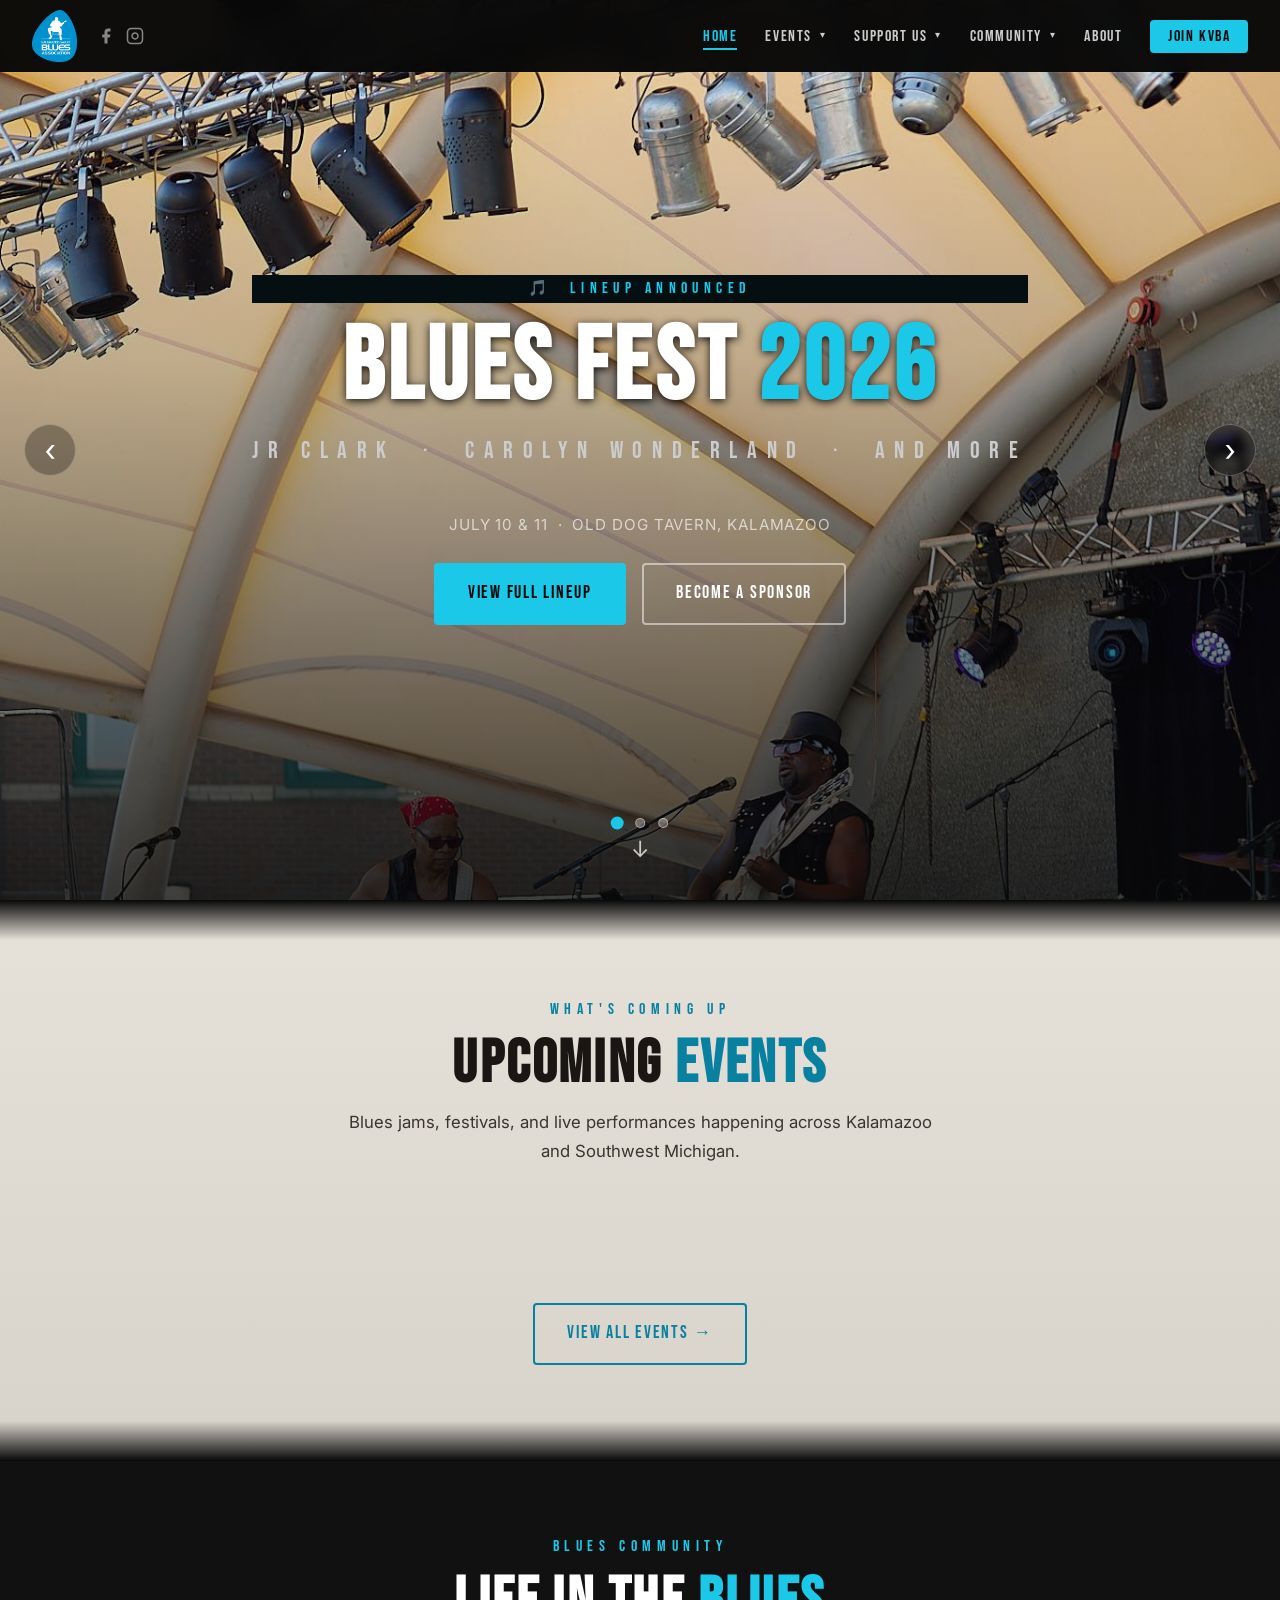
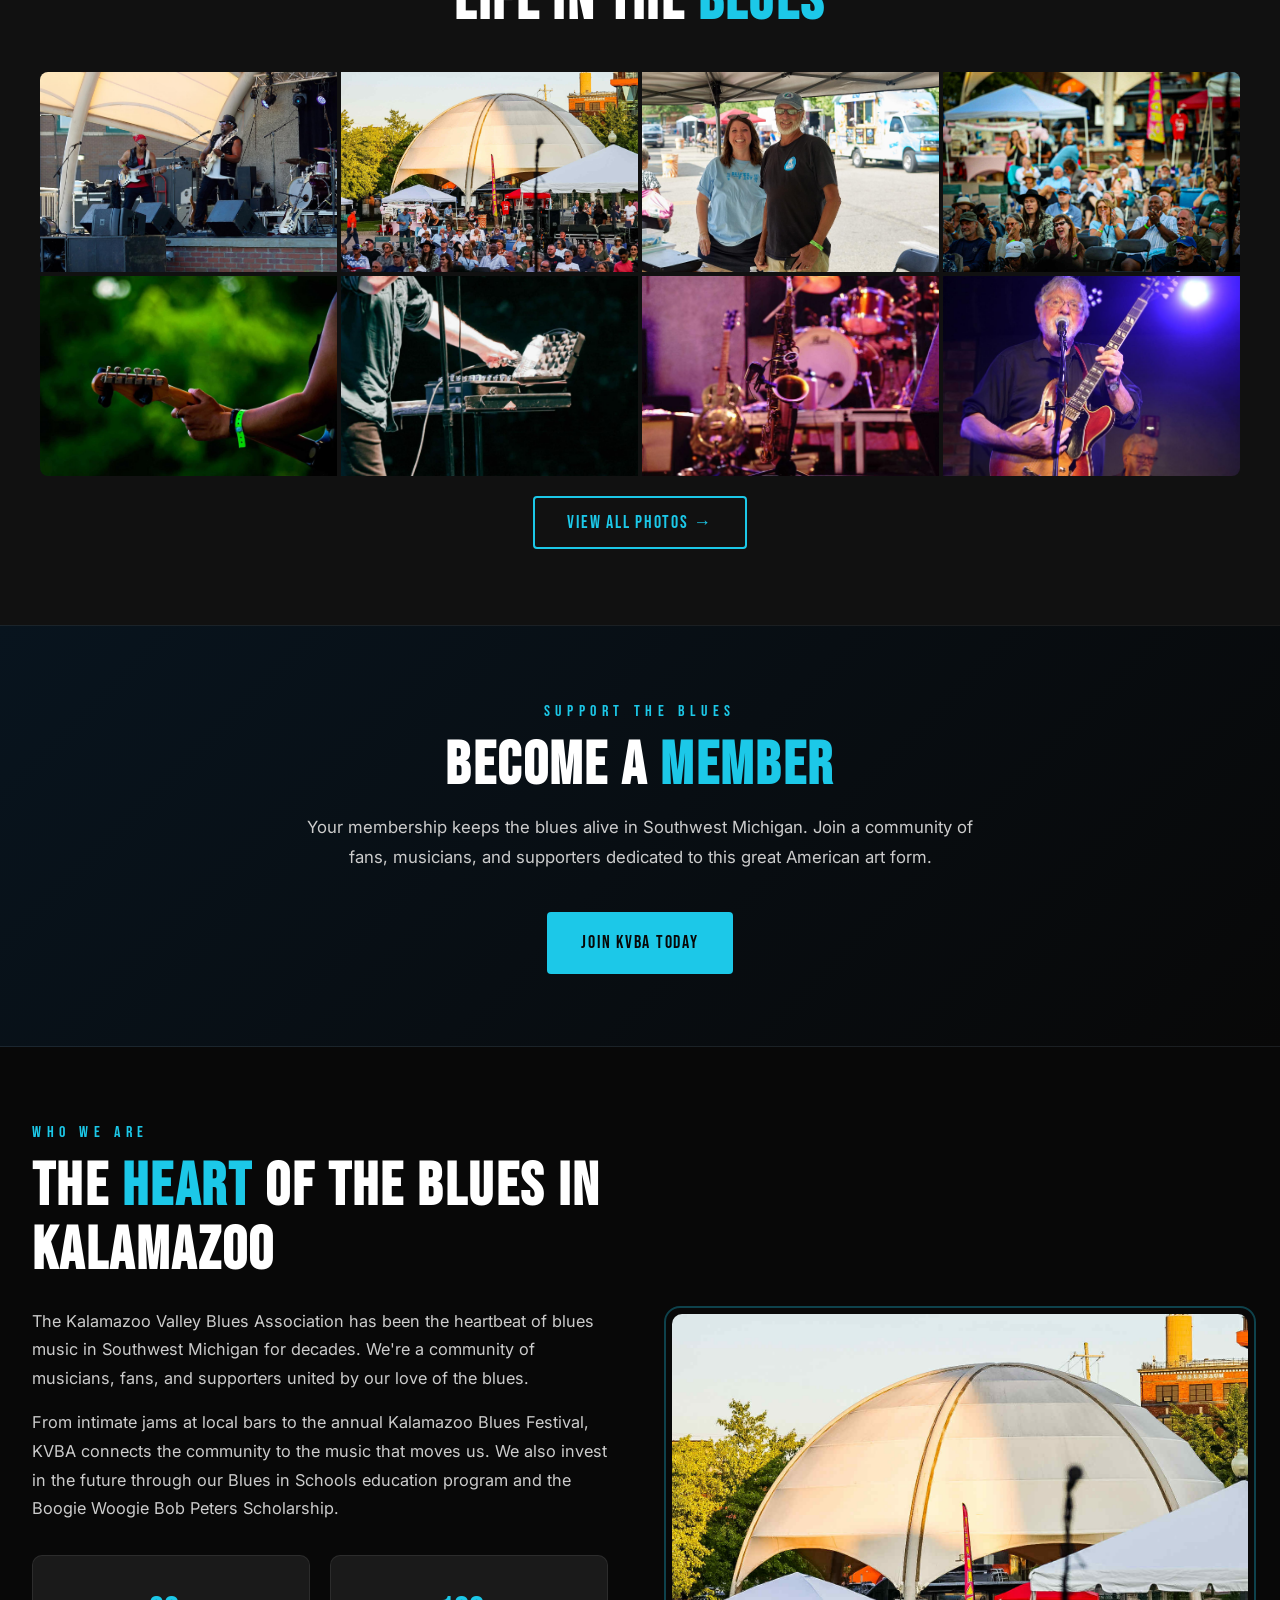
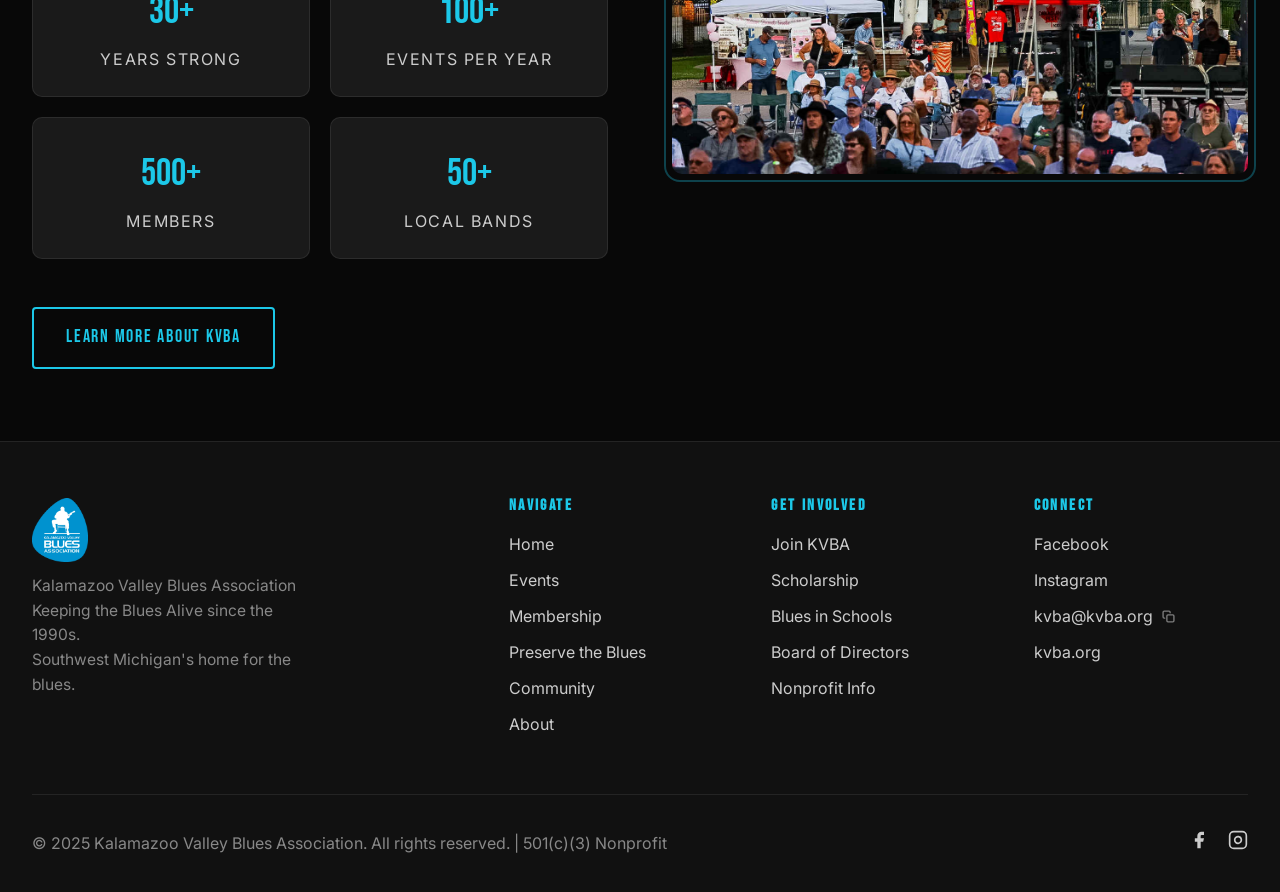
==== commit 82d756fb: "Blues Fest slide first on home page; solid dark lineup badge - Move Blues Fest to slide 1 (active on" ====
--- a/index.html
+++ b/index.html
@@ -136,8 +136,23 @@
 <!-- ─── HERO ─────────────────────────────────────────────── -->
 <section id="hero">
 
-  <!-- ── Slide 1: Main brand ── -->
-  <div class="hero-slide active">
+  <!-- ── Slide 1: Blues Fest ── -->
+  <div class="hero-slide active" style="background-image:url('assets/images/622866035_1333232205512903_3604724497939376705_n.jpg'); background-position: center top;">
+    <div class="hero-overlay"></div>
+    <div class="hero-content">
+      <span class="hero-slide-label" style="color:var(--blue);border-color:rgba(28,200,232,0.6);background:#050e11;">🎵 &nbsp;Lineup Announced</span>
+      <h1>BLUES FEST <span class="blue">2026</span></h1>
+      <p class="hero-subtitle">JR CLARK &nbsp;·&nbsp; CAROLYN WONDERLAND &nbsp;·&nbsp; AND MORE</p>
+      <p style="color:rgba(255,255,255,0.65);font-size:0.95rem;letter-spacing:0.06em;margin-bottom:1.5rem;text-transform:uppercase;">July 10 &amp; 11 &nbsp;·&nbsp; Old Dog Tavern, Kalamazoo</p>
+      <div class="hero-ctas">
+        <a href="bluesfest.html#schedule" class="btn btn-primary">View Full Lineup</a>
+        <a href="sponsorship.html" class="btn btn-outline">Become a Sponsor</a>
+      </div>
+    </div>
+  </div>
+
+  <!-- ── Slide 2: Main brand ── -->
+  <div class="hero-slide">
     <video autoplay muted loop playsinline id="heroVideo">
       <source src="assets/video/hero.mp4" type="video/mp4" />
     </video>
@@ -153,7 +168,7 @@
     </div>
   </div>
 
-  <!-- ── Slide 2: Golf Outing ── -->
+  <!-- ── Slide 3: Golf Outing ── -->
   <div class="hero-slide" style="background-image:url('Images/487296823_1085717473597712_3491643075084441612_n.jpg');">
     <div class="hero-overlay"></div>
     <div class="hero-content">
@@ -163,20 +178,6 @@
       <div class="hero-ctas">
         <a href="golf.html#registration" class="btn btn-primary">Register Now</a>
         <a href="golf.html" class="btn btn-outline">Event Details</a>
-      </div>
-    </div>
-  </div>
-
-  <!-- ── Slide 3: Member Bands ── -->
-  <div class="hero-slide" style="background-image:url('assets/images/622866035_1333232205512903_3604724497939376705_n.jpg'); background-position: center top;">
-    <div class="hero-overlay"></div>
-    <div class="hero-content">
-      <span class="hero-slide-label">July 10 &amp; 11, 2026 &nbsp;·&nbsp; Old Dog Tavern, Kalamazoo</span>
-      <h1>BLUES FEST <span class="blue">2026</span></h1>
-      <p class="hero-subtitle">LINEUP ANNOUNCEMENT COMING SOON</p>
-      <div class="hero-ctas">
-        <a href="bluesfest.html" class="btn btn-primary">Save the Date</a>
-        <a href="sponsorship.html" class="btn btn-outline">Become a Sponsor</a>
       </div>
     </div>
   </div>
--- a/assets/css/style.css
+++ b/assets/css/style.css
@@ -513,6 +513,11 @@
   width: 60px; height: 60px; border-radius: 50%; background: var(--blue-glow);
   border: 2px solid var(--blue); display: flex; align-items: center; justify-content: center;
   margin: 0 auto 1rem; font-family: var(--heading); font-size: 1.4rem; color: var(--blue);
+}
+.board-avatar-photo {
+  width: 80px; height: 80px; border-radius: 50%;
+  border: 2px solid var(--blue); object-fit: cover; object-position: center top;
+  display: block; margin: 0 auto 1rem;
 }
 .board-card .name { font-family: var(--heading); font-size: 1.15rem; margin-bottom: 0.25rem; }
 .board-card .role { color: var(--blue); font-size: 1rem; text-transform: uppercase; letter-spacing: 0.1em; }
